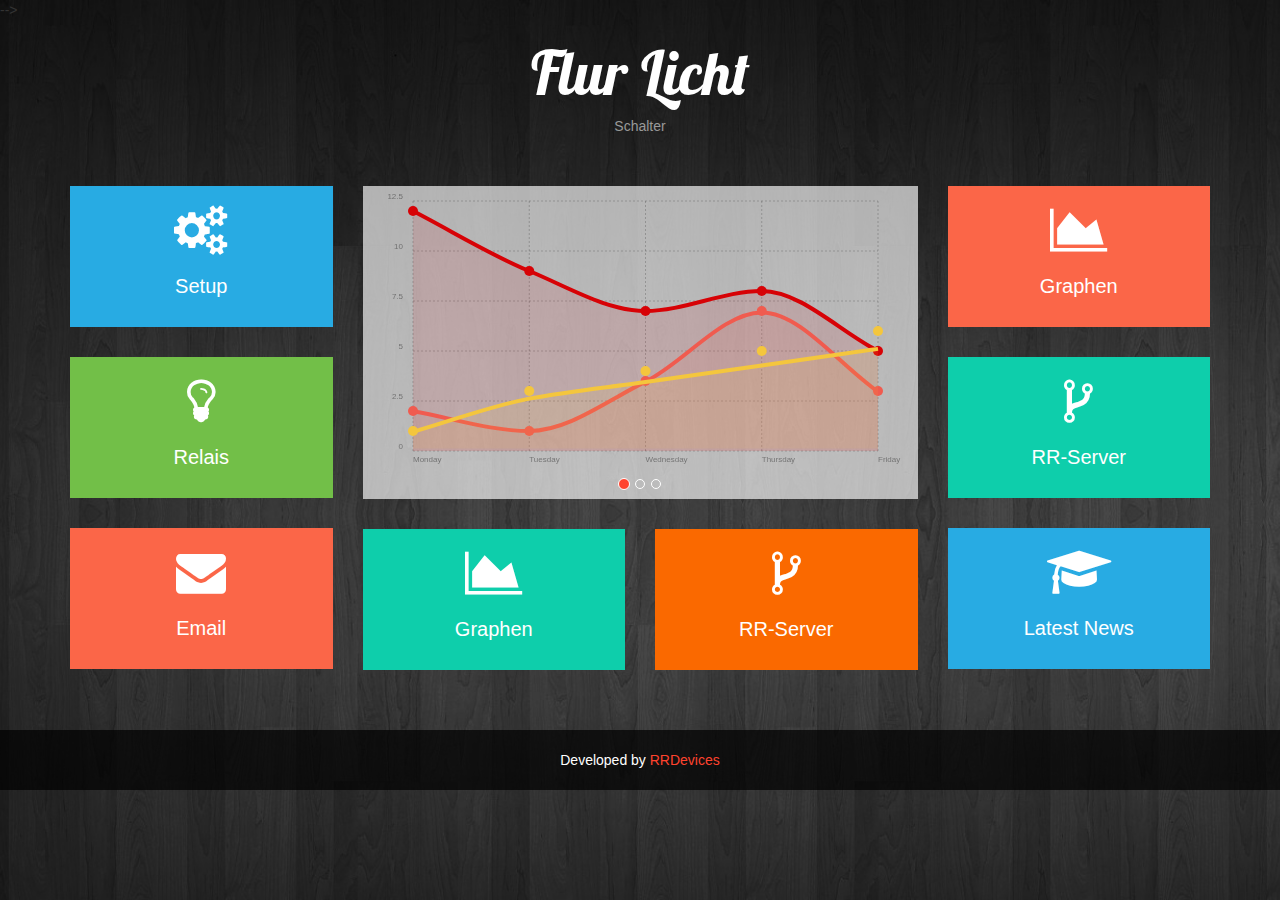
==== tempaltes/page/index.html @ 3853c49a "Added the single html-page tool and worked on config page. !Last commit with EEPROM based config-cla" ====
<!DOCTYPE html>
<html lang="en">

    <head>

        <meta charset="utf-8">
        <meta http-equiv="X-UA-Compatible" content="IE=edge">
        <meta name="viewport" content="width=device-width, initial-scale=1">
        <meta name="description" content="">
        <meta name="author" content="">
        <title>RRDev</title>

         
        <link href="bootstrap/css/bootstrap.min.css" rel="stylesheet">

     
        <link href="css/font-awesome.min.css" rel="stylesheet">
		
		
        <link href="css/animate.css" rel="stylesheet">

       
        <link href="css/style.css" rel="stylesheet">

       
        <link href='http://fonts.googleapis.com/css?family=Lobster' rel='stylesheet' type='text/css'>


		
        <link href="css/chartist.css" rel="stylesheet"> -->
        
        <script>
			/*
		function loadCSSSync (src) {
			var s = document.createElement('link');
			s.href = src;
			s.rel = "stylesheet";
			s.async = false;                                 // <-- this is important
			document.getElementsByTagName('head')[0].appendChild(s);
		}
        function loadScriptSync (src) {
			var s = document.createElement('script');
			s.src = src;
			s.type = "text/javascript";
			s.async = false;                                 // <-- this is important
			document.getElementsByTagName('head')[0].appendChild(s);
		}
		
		loadCSSSync("bootstrap/css/bootstrap.min.css");
		loadCSSSync("css/font-awesome.min.css");
		loadCSSSync("css/style.css");
		loadCSSSync("css/animate.css");
		loadCSSSync("css/chartist.css");
		
		
		loadScriptSync("js/chartist.min.js");
		loadScriptSync("js/jquery-2.1.1.min.js");
		loadScriptSync("bootstrap/js/bootstrap.min.js");
		loadScriptSync("js/jqBootstrapValidation.js");
		loadScriptSync("js/modernizr.custom.js");
		loadScriptSync("js/script.js");*/
		</script>
		
		
		<script src="js/chartist.min.js"></script>
        <script src="js/jquery-2.1.1.min.js"></script>
        <script src="bootstrap/js/bootstrap.min.js"></script>
        <script src="js/jquery.appear.js"></script>
        <script src="js/contact_me.js"></script>
        <script src="js/jqBootstrapValidation.js"></script>
        <script src="js/modernizr.custom.js"></script>
        <script src="js/script.js"></script> 
        
 

        <!--[if lt IE 9]>
            <script src="https://oss.maxcdn.com/libs/html5shiv/3.7.0/html5shiv.js"></script>
            <script src="https://oss.maxcdn.com/libs/respond.js/1.4.2/respond.min.js"></script>
        <![endif]-->

    </head>
    
    <body>
        
        <!-- Start Logo Section -->
        <section id="logo-section" class="text-center">
            <div class="container">
                <div class="row">
                    <div class="col-md-12">
                        <div class="logo text-center">
                            <h1>Flur Licht</h1>
                            <span>Schalter</span>
                        </div>
                    </div>
                </div>
            </div>
        </section>
        <!-- End Logo Section -->
        
        
        <!-- Start Main Body Section -->
        <div class="mainbody-section text-center">
            <div class="container">
                <div class="row">
                    
                    <div class="col-md-3">
                        
                        <div class="menu-item blue">
                            <a href="#settings-modal" data-toggle="modal">
                                <i class="fa fa-cogs"></i>
                                <p>Setup</p>
                            </a>
                        </div>
                        
                        <div class="menu-item green">
                            <a href="#portfolio-modal" data-toggle="modal">
                                <i class="fa fa-lightbulb-o"></i>
                                <p>Relais</p>
                            </a>
                        </div>
                        
                        <div class="menu-item light-red">
                            <a href="#about-modal" data-toggle="modal">
                                <i class="fa fa-envelope"></i>
                                <p>Email</p>
                            </a>
                        </div> 
                        
                    </div>
                    
                    <div class="col-md-6">
                        
                        <!-- Start Carousel Section -->
                        <div class="home-slider">
                            <div id="carousel-example-generic" class="carousel slide" data-ride="carousel" style="padding-bottom: 30px;">
                                <!-- Indicators -->
                                <ol class="carousel-indicators">
                                    <li data-target="#carousel-example-generic" data-slide-to="0" class="active"></li>
                                    <li data-target="#carousel-example-generic" data-slide-to="1"></li>
                                    <li data-target="#carousel-example-generic" data-slide-to="2"></li>
                                </ol>

                                <!-- Wrapper for slides -->
                                <div class="carousel-inner" style="background-color:rgba(255,255,255,0.66)">
                                    <div class="item active">
                                      <div class="ct-chart responsive"></div>
                                    </div>
                                    <div class="item">
                                       <textarea readonly class="" style="min-width: 100%; height:290px; font-family:monospace"></textarea>
                                    </div>
                                    <div class="item">
                                        <table class="table">
										<thead>
										  <tr>
											<th>Firstname</th>
											<th>Lastname</th>
											<th>Email</th>
										  </tr>
										</thead>
										<tbody>streamFile
										  <tr>
											<td>John</td>
											<td>Doe</td>
											<td>john@example.com</td>
										  </tr>
										  <tr>
											<td>Mary</td>
											<td>Moe</td>
											<td>mary@example.com</td>
										  </tr>
										  <tr>
											<td>July</td>
											<td>Dooley</td>
											<td>july@example.com</td>
										  </tr>
										</tbody>
									  </table>
                                    </div>

                                </div>

                            </div>
                        </div>
                        <!-- End Carousel Section -->
                        
                      <div class="row">
                            <div class="col-md-6">
                                <div class="menu-item color responsive">
                                    <a href="#service-modal" data-toggle="modal">
                                        <i class="fa fa-area-chart"></i>
                                        <p>Graphen</p>
                                    </a>
                                </div>
                            </div>
                            
                            <div class="col-md-6">
                                <div class="menu-item light-orange responsive-2">
                                    <a href="#team-modal" data-toggle="modal">
                                        <i class="fa fa-code-fork"></i>
                                        <p>RR-Server</p>
                                    </a>
                                </div>
                            </div>
                            
                        </div>
					
                        
                    </div>
                    
                    <div class="col-md-3">
                        
                        <div class="menu-item light-red">
                            <a href="#contact-modal" data-toggle="modal">
                                 <i class="fa fa-area-chart"></i>
                                  <p>Graphen</p>
                             </a>
                        </div>
						
                        
                        <div class="menu-item color">
                             <a href="#testimonial-modal" data-toggle="modal">
                                        <i class="fa fa-code-fork"></i>
                                        <p>RR-Server</p>
                                    </a>
                        </div>
                        
                         <div class="menu-item blue">
                            <a href="#news-modal" data-toggle="modal">
                                <i class="fa fa-mortar-board"></i>
                                <p>Latest News</p>
                            </a>
                        </div>                         
                    </div>
                </div>
            </div>
        </div>
        <!-- End Main Body Section -->
        
        <!-- Start Copyright Section -->
		<footer class="navbar-bottom">
        <div class="copyright text-center">
            <div class="container">
                <div class="row">
                    <div class="col-md-12">
                        <div>Developed by <a href="https://google.com" target="_blank">RRDevices</a></div>
                    </div>
                </div>
            </div>
        </div>
		</footer>
        <!-- End Copyright Section -->
        
        
        <!-- Start Feature Section -->
        <div class="section-modal modal fade" id="settings-modal" tabindex="-1" role="dialog" aria-hidden="true">
            <div class="modal-content">
                <div class="close-modal" data-dismiss="modal">
                    <div class="lr">
                        <div class="rl">
                        </div>
                    </div>
                </div>
                <div class="container">
                    <div class="row">
                        <div class="section-title text-center">
                            <h3>  <i class="fa fa-cogs"></i> Setup</h3>
                            <p>Set up your Device</p>
                        </div>
                    </div>
					
                    <div class="row">
					<form class="">
                        <div class="col-md-4 col-sm-6 col-xs-12">
                            <div class="feature">
                                <i class="fa fa-wifi"></i>
                                <div class="feature-content">
                                    <h4>Wifi-Setup</h4>
                                    <p>Setup the connection to your router</p>
									<div class="form-group ">
									<label>SSID / Name</label>
                                            <select class="form-control" required data-validation-required-message="Please choose a Wifi.">
											<option >Please select...</option>
											<option>one</option>
											<option>two</option>
											<option>three</option>
											</select>
                                            <p class="help-block text-danger"></p>
                                     </div>
									 <div class="form-group">
									    <label>Password</label>
                                        <input   class="form-control" type="password" placeholder="password" />
                                        <p class="help-block text-danger"></p>
										
                                     </div>
                                </div>
                            </div>
                        </div><!-- /.col-md-4 -->
                        <div class="col-md-4 col-sm-6 col-xs-12">
                            <div class="feature">
                                <i class="fa fa-home"></i>
                                <div class="feature-content">
                                    <h4>Location</h4>
                                    <p>Define device location</p>
									  <div class="form-group ">
									  <label>Id</label>
									  <input type="text" type="text" data-validation="number" class="form-control" placeholder="e.g. 123" />
									   <p class="help-block text-danger"></p>
									  </div>
									  <div class="form-group ">
									  <label>Floor</label>
									  <input type="text" type="text" data-validation="number"  class="form-control" placeholder="e.g. 1" />
									  </div>
									  <div class="form-group ">
									  <label>Name</label>
									  <input type="text" type="text" required class="form-control" placeholder="Table-Lamp">
									   <p class="help-block text-warning"></p>
									   </div>
                                </div>
                            </div>
                        </div><!-- /.col-md-4 -->
                        <div class="col-md-4 col-sm-6 col-xs-12">
                            <div class="feature">
                                <i class="fa fa-paper-plane"></i>
                                <div class="feature-content">
                                    <h4>HTTP send</h4>
                                    <p>Set a URL that is called on state-changes</p>
									 <div class="form-group ">
									 <label class="checkbox-inline"><input type="checkbox" value="">Enable HTTP-Send</label>
									 </div>
									 <div class="form-group ">
									  <label>URL</label>
									  <div class="input-group">
									  <span class="input-group-addon">http://</span>
									  <input type="text" type="text" data-validation="number" class="form-control"placeholder="192.168.0.128/log.php?cnt={cnt}&id={id}" />
									   <p class="help-block text-danger"></p>
									   </div>
									  </div>
                                </div>
                            </div>
                        </div><!-- /.col-md-4 -->
						 </div><!-- /.row -->
						<div class="row">
						 <div class="col-md-4 col-sm-6 col-xs-12">
                            <div class="feature">
                                <i class="fa fa-paper-plane"></i>
                                <div class="feature-content">
                                    <h4>HTTP 23423423</h4>
                                    <p>Set a URL that is called on state-changes</p>
									 <div class="form-group ">
									  <label>URL</label>
									  <div class="input-group">
									  <span class="input-group-addon">http://</span>
									  <input type="text" type="text" data-validation="number" class="form-control" placeholder="192.168.0.128/log.php?cnt={cnt}&id={id}" />
									   <p class="help-block text-danger"></p>
									   </div>
									  </div>
                                </div>
                            </div>
                        </div><!-- /.col-md-4 -->
					</form>
                    </div><!-- /.row -->
					  <div class="clearfix"></div>
						<div class="col-lg-offset-1 col-lg-10 " style="z-index:10001; position:fixed; bottom: 10px;left:0px;">
							<div id="success"></div>
							<button type="submit" class="btn-block btn btn-lg btn-primary">Save Settings</button>
						</div>

                </div>
                
            </div>
        </div>
        <!-- End Feature Section -->
        
        
        
        <!-- Start Portfolio Section -->
        <div class="section-modal modal fade" id="portfolio-modal" tabindex="-1" role="dialog" aria-hidden="true">
            <div class="modal-content">
                <div class="close-modal" data-dismiss="modal">
                    <div class="lr">
                        <div class="rl">
                        </div>
                    </div>
                </div>
                
                <div class="container">
                    <div class="row">
                        <div class="section-title text-center">
                            <h3>Our Portfolio</h3>
                            <p>Duis aute irure dolor in reprehenderit in voluptate</p>
                        </div>
                    </div>
                    <div class="row">
                        
                     
                        
                    </div><!-- /.row -->
                </div>
                
            </div>
        </div>
        <!-- End Portfolio Section -->
        
        
        <!-- Start About Us Section -->
        <div class="section-modal modal fade" id="about-modal" tabindex="-1" role="dialog" aria-hidden="true">
            <div class="modal-content">
                <div class="close-modal" data-dismiss="modal">
                    <div class="lr">
                        <div class="rl">
                        </div>
                    </div>
                </div>
                
                <div class="container">
                    <div class="row">
                        <div class="section-title text-center">
                            <h3>About Us</h3>
                            <p>Duis aute irure dolor in reprehenderit in voluptate</p>
                        </div>
                    </div>
                    <div class="row">
                        <div class="col-md-12">
                            <div class="about-text">
                                <p>Contrary to popular belief, Lorem Ipsum is not simply random text. It has roots in a piece of classical Latin literature from 45 BC, making it over 2000 years old. Richard McClintock, a Latin professor at Hampden-Sydney College in Virginia, looked up one of the more obscure Latin words, consectetur, from a Lorem Ipsum passage, and going through the cites of the word in classical literature, discovered the undoubtable source. At vero eos et accusamus et iusto odio dignissimos ducimus qui blanditiis praesentium voluptatum deleniti atque corrupti quos dolores et quas molestias excepturi sint occaecati cupiditate non provident. It has roots in a piece of classical Latin literature from 45 BC</p>
                                <div class="row">
                                    <div class="col-md-4 col-sm-6">
                                        <ul>
                                            <li><i class="fa fa-check-square"></i>Sed ut perspiciatis unde omnis iste natus</li>
                                            <li><i class="fa fa-check-square"></i>Nor again is there anyone who loves</li>
                                            <li><i class="fa fa-check-square-o"></i>At vero eos et accusamus et iusto odio</li>
                                            <li><i class="fa fa-check-square-o"></i>Et harum quidem rerum facilis</li>
                                        </ul>
                                    </div>
                                    <div class="col-md-4 col-sm-6">
                                        <ul>
                                            <li><i class="fa fa-check-square"></i>Nor again is there anyone who loves</li>
                                            <li><i class="fa fa-check-square"></i>Nor again is there anyone who loves</li>
                                            <li><i class="fa fa-check-square-o"></i>Et harum quidem rerum facilis</li>
                                            <li><i class="fa fa-check-square-o"></i>At vero eos et accusamus et iusto odio</li>
                                        </ul>
                                    </div>
                                    <div class="col-md-4 col-sm-6">
                                        <ul>
                                            <li><i class="fa fa-check-square"></i>Nor again is there anyone who loves</li>
                                            <li><i class="fa fa-check-square"></i>Nor again is there anyone who loves</li>
                                            <li><i class="fa fa-check-square-o"></i>Et harum quidem rerum facilis</li>
                                            <li><i class="fa fa-check-square-o"></i>At vero eos et accusamus et iusto odio</li>
                                        </ul>
                                    </div>
                                </div><!-- /.row -->
                            </div>
                        </div>
                    </div><!-- /.row -->
                    <div class="row">
                        <div class="col-md-6 col-sm-6">
                            <div class="skill-shortcode">
                        
                                <!-- Progress Bar -->
                                <div class="skill">
                                    <p>Web Design</p>          
                                    <div class="progress">         
                                        <div class="progress-bar" role="progressbar"  data-percentage="60">
                                            <span class="progress-bar-span" >60%</span>
                                            <span class="sr-only">60% Complete</span>
                                        </div>
                                    </div>  
                                </div>

                                <!-- Progress Bar -->
                                <div class="skill">
                                    <p>HTML & CSS</p>          
                                    <div class="progress">         
                                        <div class="progress-bar" role="progressbar"  data-percentage="95">
                                            <span class="progress-bar-span" >95%</span>
                                            <span class="sr-only">95% Complete</span>
                                        </div>
                                    </div>  
                                </div>

                                <!-- Progress Bar -->
                                <div class="skill">
                                    <p>Wordpress</p>          
                                    <div class="progress">         
                                        <div class="progress-bar" role="progressbar"  data-percentage="80">
                                            <span class="progress-bar-span" >80%</span>
                                            <span class="sr-only">80% Complete</span>
                                        </div>
                                    </div>  
                                </div>

                                <!-- Progress Bar -->
                                <div class="skill">
                                    <p>Joomla</p>          
                                    <div class="progress">         
                                        <div class="progress-bar" role="progressbar"  data-percentage="100">
                                            <span class="progress-bar-span" >100%</span>
                                            <span class="sr-only">100% Complete</span>
                                        </div>
                                    </div>  
                                </div>

                                <!-- Progress Bar -->
                                <div class="skill">
                                    <p>Extension</p>          
                                    <div class="progress">         
                                        <div class="progress-bar" role="progressbar"  data-percentage="70">
                                            <span class="progress-bar-span" >70%</span>
                                            <span class="sr-only">70% Complete</span>
                                        </div>
                                    </div>  
                                </div>

                            </div>
                        </div>
                        <div class="col-md-6">
                            <div class="custom-tab">
                        
                                <ul class="nav nav-tabs nav-justified" role="tablist">
                                    <li class="active"><a href="#tab-1" role="tab" data-toggle="tab">Our Mission</a></li>
                                    <li><a href="#tab-2" role="tab" data-toggle="tab">Our Vission</a></li>
                                    <li><a href="#tab-3" role="tab" data-toggle="tab">Company History</a></li>
                                </ul>

                                <div class="tab-content">

                                    <div class="tab-pane active" id="tab-1">
                                        <p>At vero eos et accusamus et iusto odio dignissimos ducimus qui blanditiis praesentium voluptatum deleniti atque corrupti quos dolores et quas molestias excepturi sint occaecati cupiditate non provident, similique sunt in culpa qui officia deserunt mollitia animi, id est laborum et dolorum fuga. Et harum quidem rerum facilis est et expedita distinctio.</p>
                                        <p>At vero eos et accusamus et iusto odio dignissimos ducimus qui blanditiis praesentium voluptatum deleniti atque corrupti quos dolores et quas molestias excepturi sint occaecati cupiditate non provident, similique sunt in culpa qui officia deserunt mollitia animi, id est laborum et dolorum fuga. Et harum quidem rerum facilis est et expedita distinctio. At vero eos et accusamus et iusto odio dignissimos ducimus qui blanditiis praesentium voluptatum deleniti atque corrupti quos dolores et quas molestias excepturi sint occaecati cupiditate non provident.</p>
                                     </div>


                                    <div class="tab-pane" id="tab-2">
                                        <p>Nam libero tempore, cum soluta nobis est eligendi optio cumque nihil impedit quo minus id quod maxime placeat facere possimus, omnis voluptas assumenda est, omnis dolor repellendus.</p>
                                        <p>At vero eos et accusamus et iusto odio dignissimos ducimus qui blanditiis praesentium voluptatum deleniti atque corrupti quos dolores et quas molestias excepturi sint occaecati cupiditate non provident, similique sunt in culpa qui officia deserunt mollitia animi, id est laborum et dolorum fuga. Et harum quidem rerum facilis est et expedita distinctio. At vero eos et accusamus et iusto odio dignissimos ducimus qui blanditiis praesentium voluptatum deleniti atque corrupti quos dolores et quas molestias excepturi sint occaecati cupiditate non provident.</p>
                                    </div>


                                    <div class="tab-pane" id="tab-3">
                                        <p>Sed ut perspiciatis unde omnis iste natus error sit voluptatem accusantium doloremque laudantium, totam rem aperiam, eaque ipsa quae ab illo inventore veritatis et quasi architecto beatae vitae dicta sunt explicabo. Nemo enim ipsam voluptatem quia voluptas sit aspernatur aut odit aut fugit, sed quia consequuntur magni dolores eos qui ratione voluptatem sequi nesciunt.</p>
                                        <p>At vero eos et accusamus et iusto odio dignissimos ducimus qui blanditiis praesentium voluptatum deleniti atque corrupti quos dolores et quas molestias excepturi sint occaecati cupiditate non provident, similique sunt in culpa qui officia deserunt mollitia animi, id est laborum et dolorum fuga. Et harum quidem rerum facilis est et expedita distinctio. At vero eos et accusamus et iusto odio dignissimos ducimus qui blanditiis praesentium voluptatum deleniti atque corrupti quos dolores et quas molestias excepturi sint occaecati cupiditate non provident.</p>
                                    </div>

                                </div><!-- /.tab-content -->

                            </div>
                        </div>
                    </div>
                </div>
                
            </div>
        </div>
        <!-- End About Us Section -->
        
        
        <!-- Start Service Section -->
        <div class="section-modal modal fade" id="service-modal" tabindex="-1" role="dialog" aria-hidden="true">
            <div class="modal-content">
                <div class="close-modal" data-dismiss="modal">
                    <div class="lr">
                        <div class="rl">
                        </div>
                    </div>
                </div>
                
                <div class="container">
                    <div class="row">
                        <div class="section-title text-center">
                            <h3>Our Services</h3>
                            <p>Duis aute irure dolor in reprehenderit in voluptate</p>
                        </div>
                    </div>
                    <div class="row">
                        
                        <div class="col-md-4 col-sm-6 col-xs-12">
                            <div class="feature-2">
                                <div class="media">
                                    <i class="fa fa-magic pull-left"></i>
                                    <div class="media-body">
                                        <h4 class="media-heading">Web Design</h4>
                                        <p>Duis aute irure dolor in reprehenderit in voluptate velit esse cillum dolore eu fugiat nulla pariatur. Lorem ipsum dolor. reprehenderit</p>
                                    </div>
                                </div>
                            </div>
                        </div><!-- /.col-md-4 -->
                        <div class="col-md-4 col-sm-6 col-xs-12">
                            <div class="feature-2">
                                <div class="media">
                                    <i class="fa fa-css3 pull-left"></i>
                                    <div class="media-body">
                                        <h4 class="media-heading">HTML5 & CSS3</h4>
                                        <p>Duis aute irure dolor in reprehenderit in voluptate velit esse cillum dolore eu fugiat nulla pariatur. Lorem ipsum dolor. reprehenderit</p>
                                    </div>
                                </div>
                            </div>
                        </div><!-- /.col-md-4 -->
                        <div class="col-md-4 col-sm-6 col-xs-12">
                            <div class="feature-2">
                                <div class="media">
                                    <i class="fa fa-wordpress pull-left"></i>
                                    <div class="media-body">
                                        <h4 class="media-heading">Wordpress Theme</h4>
                                        <p>Duis aute irure dolor in reprehenderit in voluptate velit esse cillum dolore eu fugiat nulla pariatur. Lorem ipsum dolor. reprehenderit</p>
                                    </div>
                                </div>
                            </div>
                        </div><!-- /.col-md-4 -->
                        <div class="col-md-4 col-sm-6 col-xs-12">
                            <div class="feature-2">
                                <div class="media">
                                    <i class="fa fa-plug pull-left"></i>
                                    <div class="media-body">
                                        <h4 class="media-heading">Wordpress Plugin</h4>
                                        <p>Duis aute irure dolor in reprehenderit in voluptate velit esse cillum dolore eu fugiat nulla pariatur. Lorem ipsum dolor. reprehenderit</p>
                                    </div>
                                </div>
                            </div>
                        </div><!-- /.col-md-4 -->
                        <div class="col-md-4 col-sm-6 col-xs-12">
                            <div class="feature-2">
                                <div class="media">
                                    <i class="fa fa-joomla pull-left"></i>
                                    <div class="media-body">
                                        <h4 class="media-heading">Joomla Template</h4>
                                        <p>Duis aute irure dolor in reprehenderit in voluptate velit esse cillum dolore eu fugiat nulla pariatur. Lorem ipsum dolor. reprehenderit</p>
                                    </div>
                                </div>
                            </div>
                        </div><!-- /.col-md-4 -->
                        <div class="col-md-4 col-sm-6 col-xs-12">
                            <div class="feature-2">
                                <div class="media">
                                    <i class="fa fa-cube pull-left"></i>
                                    <div class="media-body">
                                        <h4 class="media-heading">Joomla Extension</h4>
                                        <p>Duis aute irure dolor in reprehenderit in voluptate velit esse cillum dolore eu fugiat nulla pariatur. Lorem ipsum dolor. reprehenderit</p>
                                    </div>
                                </div>
                            </div>
                        </div><!-- /.col-md-4 -->
                        
                    </div><!-- /.row -->
                </div>
                
                <div class="pricing-section">
                    <div class="container">
                        <div class="row">
                            <div class="col-md-3 col-sm-6">
                                <div class="pricing-table">
                                    <div class="plan-name">
                                        <h3>Free</h3>
                                    </div>
                                    <div class="plan-price">
                                        <div class="price-value">$49<span>.00</span></div>
                                        <div class="interval">per month</div>
                                    </div>
                                    <div class="plan-list">
                                        <ul>
                                            <li>40 GB Storage</li>
                                            <li>40GB Transfer</li>
                                            <li>10 Domains</li>
                                            <li>20 Projects</li>
                                            <li>Free installation</li>
                                        </ul>
                                    </div>
                                    <div class="plan-signup">
                                        <a href="#" class="btn-system btn-small">Sign Up Now</a>
                                    </div>
                                </div>
                            </div>

                            <div class="col-md-3 col-sm-6">
                                <div class="pricing-table">
                                    <div class="plan-name">
                                        <h3>Standard</h3>
                                    </div>
                                    <div class="plan-price">
                                        <div class="price-value">$49<span>.00</span></div>
                                        <div class="interval">per month</div>
                                    </div>
                                    <div class="plan-list">
                                        <ul>
                                            <li>40 GB Storage</li>
                                            <li>40GB Transfer</li>
                                            <li>10 Domains</li>
                                            <li>20 Projects</li>
                                            <li>Free installation</li>
                                        </ul>
                                    </div>
                                    <div class="plan-signup">
                                        <a href="#" class="btn-system btn-small">Sign Up Now</a>
                                    </div>
                                </div>
                            </div>
                            <div class="col-md-3 col-sm-6">
                                <div class="pricing-table">
                                    <div class="plan-name">
                                        <h3>Premium</h3>
                                    </div>
                                    <div class="plan-price">
                                        <div class="price-value">$49<span>.00</span></div>
                                        <div class="interval">per month</div>
                                    </div>
                                    <div class="plan-list">
                                        <ul>
                                            <li>40 GB Storage</li>
                                            <li>40GB Transfer</li>
                                            <li>10 Domains</li>
                                            <li>20 Projects</li>
                                            <li>Free installation</li>
                                        </ul>
                                    </div>
                                    <div class="plan-signup">
                                        <a href="#" class="btn-system btn-small">Sign Up Now</a>
                                    </div>
                                </div>
                            </div>

                            <div class="col-md-3 col-sm-6">
                                <div class="pricing-table">
                                    <div class="plan-name">
                                        <h3>Professional</h3>
                                    </div>
                                    <div class="plan-price">
                                        <div class="price-value">$49<span>.00</span></div>
                                        <div class="interval">per month</div>
                                    </div>
                                    <div class="plan-list">
                                        <ul>
                                            <li>40 GB Storage</li>
                                            <li>40GB Transfer</li>
                                            <li>10 Domains</li>
                                            <li>20 Projects</li>
                                            <li>Free installation</li>
                                        </ul>
                                    </div>
                                    <div class="plan-signup">
                                        <a href="#" class="btn-system btn-small">Sign Up Now</a>
                                    </div>
                                </div>
                            </div>
                        </div>
                    </div>
                </div>
                
            </div>
        </div>
        <!-- End Service Section -->
        
        
        <!-- Start Team Member Section -->
        <div class="section-modal modal fade" id="team-modal" tabindex="-1" role="dialog" aria-hidden="true">
            <div class="modal-content">
                <div class="close-modal" data-dismiss="modal">
                    <div class="lr">
                        <div class="rl">
                        </div>
                    </div>
                </div>
                
                <div class="container">
                    <div class="row">
                        <div class="section-title text-center">
                            <h3>Our Expert Team</h3>
                            <p>Duis aute irure dolor in reprehenderit in voluptate</p>
                        </div>
                    </div>
                    <div class="row">
                        
                        <div class="col-md-3 col-sm-6">
                            <div class="team-member">
                                
                                <div class="team-details">
                                    <h4>John Doe</h4>
                                    <div class="designation">Senior Web Developer</div>
                                    <ul style="text-align: center;">
                                        <li><a href="#"><i class="fa fa-facebook"></i></a></li>
                                        <li><a href="#"><i class="fa fa-twitter"></i></a></li>
                                        <li><a href="#"><i class="fa fa-linkedin"></i></a></li>
                                        <li><a href="#"><i class="fa fa-dribbble"></i></a></li>
                                        <li><a href="#"><i class="fa fa-google-plus"></i></a></li>
                                    </ul>
                                </div>
                            </div>
                        </div>

                        <div class="col-md-3 col-sm-6">
                            <div class="team-member">
                               
                                <div class="team-details">
                                    <h4>John Doe</h4>
                                    <div class="designation">Senior Web Developer</div>
                                    <ul style="text-align: center;">
                                        <li><a href="#"><i class="fa fa-facebook"></i></a></li>
                                        <li><a href="#"><i class="fa fa-twitter"></i></a></li>
                                        <li><a href="#"><i class="fa fa-linkedin"></i></a></li>
                                        <li><a href="#"><i class="fa fa-dribbble"></i></a></li>
                                        <li><a href="#"><i class="fa fa-google-plus"></i></a></li>
                                    </ul>
                                </div>
                            </div>
                        </div>

                        <div class="col-md-3 col-sm-6">
                            <div class="team-member">
                               
                                <div class="team-details">
                                    <h4>John Doe</h4>
                                    <div class="designation">Senior Web Developer</div>
                                    <ul style="text-align: center;">
                                        <li><a href="#"><i class="fa fa-facebook"></i></a></li>
                                        <li><a href="#"><i class="fa fa-twitter"></i></a></li>
                                        <li><a href="#"><i class="fa fa-linkedin"></i></a></li>
                                        <li><a href="#"><i class="fa fa-dribbble"></i></a></li>
                                        <li><a href="#"><i class="fa fa-google-plus"></i></a></li>
                                    </ul>
                                </div>
                            </div>
                        </div>

                        <div class="col-md-3 col-sm-6">
                            <div class="team-member">
                              
                                <div class="team-details">
                                    <h4>John Doe</h4>
                                    <div class="designation">Senior Web Developer</div>
                                    <ul style="text-align: center;">
                                        <li><a href="#"><i class="fa fa-facebook"></i></a></li>
                                        <li><a href="#"><i class="fa fa-twitter"></i></a></li>
                                        <li><a href="#"><i class="fa fa-linkedin"></i></a></li>
                                        <li><a href="#"><i class="fa fa-dribbble"></i></a></li>
                                        <li><a href="#"><i class="fa fa-google-plus"></i></a></li>
                                    </ul>
                                </div>
                            </div>
                        </div>

                        <div class="col-md-3 col-sm-6">
                            <div class="team-member">
                               
                                <div class="team-details">
                                    <h4>John Doe</h4>
                                    <div class="designation">Senior Web Developer</div>
                                    <ul style="text-align: center;">
                                        <li><a href="#"><i class="fa fa-facebook"></i></a></li>
                                        <li><a href="#"><i class="fa fa-twitter"></i></a></li>
                                        <li><a href="#"><i class="fa fa-linkedin"></i></a></li>
                                        <li><a href="#"><i class="fa fa-dribbble"></i></a></li>
                                        <li><a href="#"><i class="fa fa-google-plus"></i></a></li>
                                    </ul>
                                </div>
                            </div>
                        </div>

                        <div class="col-md-3 col-sm-6">
                            <div class="team-member">
                               
                                <div class="team-details">
                                    <h4>John Doe</h4>
                                    <div class="designation">Senior Web Developer</div>
                                    <ul style="text-align: center;">
                                        <li><a href="#"><i class="fa fa-facebook"></i></a></li>
                                        <li><a href="#"><i class="fa fa-twitter"></i></a></li>
                                        <li><a href="#"><i class="fa fa-linkedin"></i></a></li>
                                        <li><a href="#"><i class="fa fa-dribbble"></i></a></li>
                                        <li><a href="#"><i class="fa fa-google-plus"></i></a></li>
                                    </ul>
                                </div>
                            </div>
                        </div>
                        
                        <div class="col-md-3 col-sm-6">
                            <div class="team-member">
                               
                                <div class="team-details">
                                    <h4>John Doe</h4>
                                    <div class="designation">Senior Web Developer</div>
                                    <ul style="text-align: center;">
                                        <li><a href="#"><i class="fa fa-facebook"></i></a></li>
                                        <li><a href="#"><i class="fa fa-twitter"></i></a></li>
                                        <li><a href="#"><i class="fa fa-linkedin"></i></a></li>
                                        <li><a href="#"><i class="fa fa-dribbble"></i></a></li>
                                        <li><a href="#"><i class="fa fa-google-plus"></i></a></li>
                                    </ul>
                                </div>
                            </div>
                        </div>
                        
                        <div class="col-md-3 col-sm-6">
                            <div class="team-member">
                              
                                <div class="team-details">
                                    <h4>John Doe</h4>
                                    <div class="designation">Senior Web Developer</div>
                                    <ul style="text-align: center;">
                                        <li><a href="#"><i class="fa fa-facebook"></i></a></li>
                                        <li><a href="#"><i class="fa fa-twitter"></i></a></li>
                                        <li><a href="#"><i class="fa fa-linkedin"></i></a></li>
                                        <li><a href="#"><i class="fa fa-dribbble"></i></a></li>
                                        <li><a href="#"><i class="fa fa-google-plus"></i></a></li>
                                    </ul>
                                </div>
                            </div>
                        </div>
                        
                    </div><!-- /.row -->
                </div>
                
            </div>
        </div>
        <!-- End Team Member Section -->
        
        
        <!-- Start Latest News Section -->
        <div class="section-modal modal fade" id="news-modal" tabindex="-1" role="dialog" aria-hidden="true">
            <div class="modal-content">
                <div class="close-modal" data-dismiss="modal">
                    <div class="lr">
                        <div class="rl">
                        </div>
                    </div>
                </div>
                
                <div class="container">
                    <div class="row">
                        <div class="section-title text-center">
                            <h3>Exclusive News</h3>
                            <p>Duis aute irure dolor in reprehenderit in voluptate</p>
                        </div>
                    </div>
                    <div class="row">
                        <div class="col-md-6">
                            <div class="latest-post">
                             
                                <h4><a href="#">Standard Post with Image</a></h4>
                                <div class="post-details">
                                    <ul>
                                        <li><i class="fa fa-user"></i> Auther : iThemesLab</li>
                                        <li><i class="fa fa-calendar"></i> 07 Aug, 2014</li>
                                        <li><i class="fa fa-tag"></i> Music</li>
                                    </ul>
                                </div>
                                <p>Sed ut perspiciatis unde omnis iste natus error sit voluptatem accusantium doloremque laudantium, totam rem aperiam, eaque ipsa quae ab illo inventore veritatis et quasi architecto beatae vitae dicta sunt explicabo. Nemo enim ipsam voluptatem quia voluptas sit aspernatur aut odit aut fugit, sed quia consequuntur magni dolores eos qui ratione voluptatem sequi nesciunt. Neque porro quisquam est, qui dolorem ipsum quia dolor sit amet, consectetur, adipisci velit, sed quia non numquam eius modi tempora incidunt ut labore et dolore magnam aliquam quaerat voluptatem. Ut enim ad minima veniam, quis nostrum exercitationem ullam corporis suscipit laboriosam, nisi ut aliquid ex ea commodi consequatur? Quis autem vel eum iure reprehenderit qui in ea voluptate velit esse quam nihil molestiae consequatur, vel illum qui dolorem eum fugiat quo voluptas nulla pariatur. Sed ut perspiciatis unde omnis iste natus error sit voluptatem accusantium doloremque laudantium, totam rem aperiam, eaque ipsa quae ab illo inventore veritatis et quasi architecto beatae vitae dicta sunt explicabo. Nemo enim ipsam voluptatem quia voluptas sit aspernatur aut odit aut fugit, sed quia consequuntur magni dolores eos qui ratione voluptatem sequi nesciunt. Neque porro quisquam est, qui dolorem ipsum quia dolor sit amet, consectetur, adipisci velit, sed quia non numquam eius modi tempora incidunt ut labore et dolore magnam aliquam quaerat voluptatem. Ut enim ad minima veniam, quis nostrum exercitationem ullam corporis suscipit laboriosam, nisi ut aliquid ex ea commodi consequatur? Quis autem vel eum iure reprehenderit qui in ea voluptate velit esse quam nihil molestiae consequatur, vel illum qui dolorem eum fugiat quo voluptas nulla pariatur.</p>
                                
                            </div>
                        </div>
                        
                        <div class="col-md-6">
                            <div class="latest-post">
                               
                                <h4><a href="#">Standard Post with Image</a></h4>
                                <div class="post-details">
                                    <ul>
                                        <li><i class="fa fa-user"></i> Auther : iThemesLab</li>
                                        <li><i class="fa fa-calendar"></i> 07 Aug, 2014</li>
                                        <li><i class="fa fa-tag"></i> Music</li>
                                    </ul>
                                </div>
                                <p>Sed ut perspiciatis unde omnis iste natus error sit voluptatem accusantium doloremque laudantium, totam rem aperiam, eaque ipsa quae ab illo inventore veritatis et quasi architecto beatae vitae dicta sunt explicabo. Nemo enim ipsam voluptatem quia voluptas sit aspernatur aut odit aut fugit, sed quia consequuntur magni dolores eos qui ratione voluptatem sequi nesciunt. Neque porro quisquam est, qui dolorem ipsum quia dolor sit amet, consectetur, adipisci velit, sed quia non numquam eius modi tempora incidunt ut labore et dolore magnam aliquam quaerat voluptatem. Ut enim ad minima veniam, quis nostrum exercitationem ullam corporis suscipit laboriosam, nisi ut aliquid ex ea commodi consequatur? Quis autem vel eum iure reprehenderit qui in ea voluptate velit esse quam nihil molestiae consequatur, vel illum qui dolorem eum fugiat quo voluptas nulla pariatur. Sed ut perspiciatis unde omnis iste natus error sit voluptatem accusantium doloremque laudantium, totam rem aperiam, eaque ipsa quae ab illo inventore veritatis et quasi architecto beatae vitae dicta sunt explicabo. Nemo enim ipsam voluptatem quia voluptas sit aspernatur aut odit aut fugit, sed quia consequuntur magni dolores eos qui ratione voluptatem sequi nesciunt. Neque porro quisquam est, qui dolorem ipsum quia dolor sit amet, consectetur, adipisci velit, sed quia non numquam eius modi tempora incidunt ut labore et dolore magnam aliquam quaerat voluptatem. Ut enim ad minima veniam, quis nostrum exercitationem ullam corporis suscipit laboriosam, nisi ut aliquid ex ea commodi consequatur? Quis autem vel eum iure reprehenderit qui in ea voluptate velit esse quam nihil molestiae consequatur, vel illum qui dolorem eum fugiat quo voluptas nulla pariatur.</p>
                                
                            </div>
                        </div>
                        
                        <div class="col-md-6">
                            <div class="latest-post">
                               
                                <h4><a href="#">Standard Post with Image</a></h4>
                                <div class="post-details">
                                    <ul>
                                        <li><i class="fa fa-user"></i> Auther : iThemesLab</li>
                                        <li><i class="fa fa-calendar"></i> 07 Aug, 2014</li>
                                        <li><i class="fa fa-tag"></i> Music</li>
                                    </ul>
                                </div>
                                <p>Sed ut perspiciatis unde omnis iste natus error sit voluptatem accusantium doloremque laudantium, totam rem aperiam, eaque ipsa quae ab illo inventore veritatis et quasi architecto beatae vitae dicta sunt explicabo. Nemo enim ipsam voluptatem quia voluptas sit aspernatur aut odit aut fugit, sed quia consequuntur magni dolores eos qui ratione voluptatem sequi nesciunt. Neque porro quisquam est, qui dolorem ipsum quia dolor sit amet, consectetur, adipisci velit, sed quia non numquam eius modi tempora incidunt ut labore et dolore magnam aliquam quaerat voluptatem. Ut enim ad minima veniam, quis nostrum exercitationem ullam corporis suscipit laboriosam, nisi ut aliquid ex ea commodi consequatur? Quis autem vel eum iure reprehenderit qui in ea voluptate velit esse quam nihil molestiae consequatur, vel illum qui dolorem eum fugiat quo voluptas nulla pariatur. Sed ut perspiciatis unde omnis iste natus error sit voluptatem accusantium doloremque laudantium, totam rem aperiam, eaque ipsa quae ab illo inventore veritatis et quasi architecto beatae vitae dicta sunt explicabo. Nemo enim ipsam voluptatem quia voluptas sit aspernatur aut odit aut fugit, sed quia consequuntur magni dolores eos qui ratione voluptatem sequi nesciunt. Neque porro quisquam est, qui dolorem ipsum quia dolor sit amet, consectetur, adipisci velit, sed quia non numquam eius modi tempora incidunt ut labore et dolore magnam aliquam quaerat voluptatem. Ut enim ad minima veniam, quis nostrum exercitationem ullam corporis suscipit laboriosam, nisi ut aliquid ex ea commodi consequatur? Quis autem vel eum iure reprehenderit qui in ea voluptate velit esse quam nihil molestiae consequatur, vel illum qui dolorem eum fugiat quo voluptas nulla pariatur.</p>
                                
                            </div>
                        </div>
                        
                        <div class="col-md-6">
                            <div class="latest-post">
                              
                                <h4><a href="#">Standard Post with Image</a></h4>
                                <div class="post-details">
                                    <ul>
                                        <li><i class="fa fa-user"></i> Auther : iThemesLab</li>
                                        <li><i class="fa fa-calendar"></i> 07 Aug, 2014</li>
                                        <li><i class="fa fa-tag"></i> Music</li>
                                    </ul>
                                </div>
                                <p>Sed ut perspiciatis unde omnis iste natus error sit voluptatem accusantium doloremque laudantium, totam rem aperiam, eaque ipsa quae ab illo inventore veritatis et quasi architecto beatae vitae dicta sunt explicabo. Nemo enim ipsam voluptatem quia voluptas sit aspernatur aut odit aut fugit, sed quia consequuntur magni dolores eos qui ratione voluptatem sequi nesciunt. Neque porro quisquam est, qui dolorem ipsum quia dolor sit amet, consectetur, adipisci velit, sed quia non numquam eius modi tempora incidunt ut labore et dolore magnam aliquam quaerat voluptatem. Ut enim ad minima veniam, quis nostrum exercitationem ullam corporis suscipit laboriosam, nisi ut aliquid ex ea commodi consequatur? Quis autem vel eum iure reprehenderit qui in ea voluptate velit esse quam nihil molestiae consequatur, vel illum qui dolorem eum fugiat quo voluptas nulla pariatur. Sed ut perspiciatis unde omnis iste natus error sit voluptatem accusantium doloremque laudantium, totam rem aperiam, eaque ipsa quae ab illo inventore veritatis et quasi architecto beatae vitae dicta sunt explicabo. Nemo enim ipsam voluptatem quia voluptas sit aspernatur aut odit aut fugit, sed quia consequuntur magni dolores eos qui ratione voluptatem sequi nesciunt. Neque porro quisquam est, qui dolorem ipsum quia dolor sit amet, consectetur, adipisci velit, sed quia non numquam eius modi tempora incidunt ut labore et dolore magnam aliquam quaerat voluptatem. Ut enim ad minima veniam, quis nostrum exercitationem ullam corporis suscipit laboriosam, nisi ut aliquid ex ea commodi consequatur? Quis autem vel eum iure reprehenderit qui in ea voluptate velit esse quam nihil molestiae consequatur, vel illum qui dolorem eum fugiat quo voluptas nulla pariatur.</p>
                                
                            </div>
                        </div>
                        
                    </div>
                </div>
                
            </div>
        </div>
        <!-- End Latest News Section -->
        
        
        
        <!-- Start Contact Section -->
        <div class="section-modal modal fade contact" id="contact-modal" tabindex="-1" role="dialog" aria-hidden="true">
            <div class="modal-content">
                <div class="close-modal" data-dismiss="modal">
                    <div class="lr">
                        <div class="rl">
                        </div>
                    </div>
                </div>
                
                <div class="container">
                    <div class="row">
                        <div class="section-title text-center">
                            <h3>Contact With Us</h3>
                            <p>Duis aute irure dolor in reprehenderit in voluptate</p>
                        </div>
                    </div>
                    <div class="row">
                        
                        <div class="col-md-4">
                            <div class="footer-contact-info">
                                <h4>Contact info</h4>
                                <ul>
                                    <li><strong>E-mail :</strong> your-email@mail.com</li>
                                    <li><strong>Phone :</strong> +8801-6778776</li>
                                    <li><strong>Mobile :</strong> +8801-45565378</li>
                                    <li><strong>Web :</strong> yourdomain.com</li>
                                </ul>
                            </div>
                        </div>
                        
                        <div class="col-md-4">
                            <div class="footer-social text-center">
                                <ul>
                                    <li><a href="#"><i class="fa fa-twitter"></i></a></li>
                                    <li><a href="#"><i class="fa fa-facebook"></i></a></li>
                                    <li><a href="#"><i class="fa fa-linkedin"></i></a></li>
                                    <li><a href="#"><i class="fa fa-google-plus"></i></a></li>
                                    <li><a href="#"><i class="fa fa-dribbble"></i></a></li>
                                </ul>
                            </div>
                        </div>
                        
                        <div class="col-md-4">
                            <div class="footer-contact-info">
                                <h4>Working Hours</h4>
                                <ul>
                                    <li><strong>Mon-Wed :</strong> 9 am to 5 pm</li>
                                    <li><strong>Thurs-Fri :</strong> 12 pm to 10 pm</li>
                                    <li><strong>Sat :</strong> 9 am to 3 pm</li>
                                    <li><strong>Sunday :</strong> Closed</li>
                                </ul>
                            </div>
                        </div>
                        
                    </div><!--/.row -->
                    <div class="row" style="padding-top: 80px;">
                        <div class="col-md-12">
                            <form name="sentMessage" id="contactForm" novalidate>
                                <div class="row">
                                    <div class="col-md-6">
                                        <div class="form-group">
                                            <input type="text" class="form-control" placeholder="Your Name *" id="name" required data-validation-required-message="Please enter your name.">
                                            <p class="help-block text-danger"></p>
                                        </div>
                                        <div class="form-group">
                                            <input type="email" class="form-control" placeholder="Your Email *" id="email" required data-validation-required-message="Please enter your email address.">
                                            <p class="help-block text-danger"></p>
                                        </div>
                                        <div class="form-group">
                                            <input type="tel" class="form-control" placeholder="Your Phone *" id="phone" required data-validation-required-message="Please enter your phone number.">
                                            <p class="help-block text-danger"></p>
                                        </div>
                                    </div>
                                    <div class="col-md-6">
                                        <div class="form-group">
                                            <textarea class="form-control" placeholder="Your Message *" id="message" required data-validation-required-message="Please enter a message."></textarea>
                                            <p class="help-block text-danger"></p>
                                        </div>
                                    </div>
									 <div class="col-md-6">
                                        <div class="form-group">
                                            <select class="form-control" placeholder="Your Message *" id="select" required data-validation-required-message="Please choose a Wifi.">
											<option>one</option>
											<option>two</option>
											<option>three</option>
											</select>
                                            <p class="help-block text-danger"></p>
                                        </div>
                                    </div>
									 <div class="col-md-6">
                                        <div class="form-group">
										 <div class="checkbox">
											<label > <input type="checkbox" class="form-control" placeholder="Your Message *" name="check" required data-validation-required-message="Please choose a Wifi." />Check it!</label>
											</div>
                                            <p class="help-block text-danger"></p>
                                        </div>
                                    </div>
									 <div class="col-md-6">
                                        <div class="form-group">
										 <div class="radio">
											<label> <input type="radio" class="form-control" placeholder="Your Message *" name="check2" required data-validation-required-message="Please choose a Wifi." />Radio me!</label>
										</div>
										<div class="radio">
											<label > <input type="radio" class="form-control" placeholder="Your Message *" name="check2" required data-validation-required-message="Please choose a Wifi." />No me!</label>
										 </div>
                                            <p class="help-block text-danger"></p>
                                        </div>
                                    </div>
                                    <div class="clearfix"></div>
                                    <div class="col-lg-12 text-center">
                                        <div id="success"></div>
                                        <button type="submit" class="btn btn-primary">Send Message</button>
                                    </div>
                                </div>
                            </form>
                        </div>
                    </div>
                </div>
                
            </div>
        </div>
        <!-- End Contact Section -->
        
        
         <!-- Start Testimonial Section -->
        <div class="section-modal modal fade contact" id="testimonial-modal" tabindex="-1" role="dialog" aria-hidden="true">
            <div class="modal-content">
                <div class="close-modal" data-dismiss="modal">
                    <div class="lr">
                        <div class="rl">
                        </div>
                    </div>
                </div>
                
                <div class="container">
                    <div class="row">
                        <div class="section-title text-center">
                            <h3>Client's Speech About Us</h3>
                            <p>Duis aute irure dolor in reprehenderit in voluptate</p>
                        </div>
                    </div>
                    <div class="row">
                        
                        <div class="col-md-6">
                            <div class="testimonial">
                            
                                <h4>John Doe</h4>
                                <div class="speech">
                                    <p>Sed ut perspiciatis unde omnis iste natus error sit voluptatem accusantium doloremque laudantium, totam rem aperiam, eaque ipsa quae ab illo inventore veritatis et quasi architecto beatae vitae dicta sunt explicabo. Nemo enim ipsam voluptatem quia voluptas sit aspernatur aut odit aut fugit, sed quia consequuntur magni dolores eos qui ratione voluptatem sequi nesciunt.</p>
                                </div>
                            </div>
                        </div>
                        
                        <div class="col-md-6">
                            <div class="testimonial">
                               
                                <h4>John Doe</h4>
                                <div class="speech">
                                    <p>Sed ut perspiciatis unde omnis iste natus error sit voluptatem accusantium doloremque laudantium, totam rem aperiam, eaque ipsa quae ab illo inventore veritatis et quasi architecto beatae vitae dicta sunt explicabo. Nemo enim ipsam voluptatem quia voluptas sit aspernatur aut odit aut fugit, sed quia consequuntur magni dolores eos qui ratione voluptatem sequi nesciunt.</p>
                                </div>
                            </div>
                        </div>
                        
                        <div class="col-md-6">
                            <div class="testimonial">
                               
                                <h4>John Doe</h4>
                                <div class="speech">
                                    <p>Sed ut perspiciatis unde omnis iste natus error sit voluptatem accusantium doloremque laudantium, totam rem aperiam, eaque ipsa quae ab illo inventore veritatis et quasi architecto beatae vitae dicta sunt explicabo. Nemo enim ipsam voluptatem quia voluptas sit aspernatur aut odit aut fugit, sed quia consequuntur magni dolores eos qui ratione voluptatem sequi nesciunt.</p>
                                </div>
                            </div>
                        </div>
                        
                        <div class="col-md-6">
                            <div class="testimonial">
                                
                                <h4>John Doe</h4>
                                <div class="speech">
                                    <p>Sed ut perspiciatis unde omnis iste natus error sit voluptatem accusantium doloremque laudantium, totam rem aperiam, eaque ipsa quae ab illo inventore veritatis et quasi architecto beatae vitae dicta sunt explicabo. Nemo enim ipsam voluptatem quia voluptas sit aspernatur aut odit aut fugit, sed quia consequuntur magni dolores eos qui ratione voluptatem sequi nesciunt.</p>
                                </div>
                            </div>
                        </div>
                        
                    </div><!--/.row -->
                    
                </div>
                
            </div>
        </div>
        <!-- End Testimonial Section -->
        
    </body>
    <script>

		var chart = new Chartist.Line('.ct-chart', {
		  labels: ['Monday', 'Tuesday', 'Wednesday', 'Thursday', 'Friday'],
		  series: [
			[12, 9, 7, 8, 5],
			[2, 1, 3.5, 7, 3],
			[1, 3, 4, 5, 6]
		  ]
		}, {
		 fullWidth: true,
		 height: '300px',
		 low: 0,
		  showArea: true,
		  chartPadding: {
			right: 40
		  }
		});
		
		chart.on('draw', function(data) {
		  if(data.type === 'line' || data.type === 'area') {
			data.element.animate({
			  d: {
				begin: 250*data.index,
				dur: 750,
				from: data.path.clone().scale(1, 0).translate(0, data.chartRect.height()).stringify(),
				to: data.path.clone().stringify(),
				easing: Chartist.Svg.Easing.easeOutQuint
			  }
			});
		  }
		});

	</script>
</html>
---- tempaltes/page/css/style.css ----
/*@import url(http://fonts.googleapis.com/css?family=Open+Sans:400,300,700,600);
@import url(http://fonts.googleapis.com/css?family=Oswald:400,300);
*/

body {
    background: url(../images/background.jpg) no-repeat;
    background-attachment: fixed;
    background-size: cover;
    background-position: 50% 50%;
	background-color:#222;
    font-family: 'Open Sans', sans-serif;
	heigth:100%;
}

a,
a:hover,
a:focus,
a:active,
a.active {
    outline: 0;
}

ul,ol {
    margin: 0;
    padding: 0;
}

li {
    list-style: none;
}

a {
    color: #FF432E;
    text-decoration: none;
}

a:hover {
    text-decoration: none;
}

p {
    font-family: 'Open Sans', sans-serif;
    font-size: 13px;
    line-height: 21px;
}


.btn-primary {
    border-color: #FF432E;
    background-color: #FF432E;
    text-transform: uppercase;
    font-weight: 300;
    color: #fff;
    -webkit-border-radius:3px;
    -moz-border-radius:3px;
    -o-border-radius:3px;
    border-radius:3px;
    -webkit-transition: all 0.3s;
    -moz-transition: all 0.3s;
    -o-transition: all 0.3s;
    transition: all 0.3s;
}

.btn-secondary {
    border-color: #AAA;
    background-color: #AAA;
    text-transform: uppercase;
    font-weight: 300;
    color: #fff;
    -webkit-border-radius:3px;
    -moz-border-radius:3px;
    -o-border-radius:3px;
    border-radius:3px;
    -webkit-transition: all 0.3s;
    -moz-transition: all 0.3s;
    -o-transition: all 0.3s;
    transition: all 0.3s;
}

.btn-primary:hover,
.btn-primary:focus,
.btn-primary:active,
.btn-primary.active,
.open .dropdown-toggle.btn-primary {
    color: #FF432E;
    border-color: #ea321e;
	border-width-color: 5px;
    background-color: #FFF !important;
}

.btn-primary.disabled,
.btn-primary[disabled],
fieldset[disabled] .btn-primary,
.btn-primary.disabled:hover,
.btn-primary[disabled]:hover,
fieldset[disabled] .btn-primary:hover,
.btn-primary.disabled:focus,
.btn-primary[disabled]:focus,
fieldset[disabled] .btn-primary:focus,
.btn-primary.disabled:active,
.btn-primary[disabled]:active,
fieldset[disabled] .btn-primary:active,
.btn-primary.disabled.active,
.btn-primary[disabled].active,
fieldset[disabled] .btn-primary.active {
    border-color: #FF432E;
    background-color: #FF432E;
}


/**** Start Section Title Section ****/

.section-title h3{
    color: #666 !important;
    //font-style: italic;
    font-size: 28px;
    font-family: 'Oswald', sans-serif;
    text-transform: none;
}

.section-title p {
    padding-bottom: 60px;
    color: #999;
    font-size: 18px;
    //font-style: italic;
    font-weight: 300;
}


/**** Start Logo Section ****/

#logo-section {
    
}

.logo h1 {
    font-family: 'Lobster', cursive;
    color: #fff;
    font-size: 60px;
}

.logo span {
    color: #999;
}



/**** Start Background Color ****/

.blue {
    background: #28ABE3;
}

.green {
    background: #72bf48;
}

.red {
    background: #FF432E;
}

.light-red {
    background: #FB6648;
}

.light-orange {
    background: #FA6900;
}

.color {
    background: #0ECEAB;
}



/**** Start Main Body Section ****/

.mainbody-section {
    padding-top: 50px;
    padding-bottom: 30px;
}

.menu-item {
    color: #fff;
    padding-top: 20px;
    padding-bottom: 20px;
    margin-bottom: 30px;
	-webkit-transition: all 0.3s;
	transition: all 0.3s;
	
}

.menu-item a {
    color: #fff;
    display: block;
	-webkit-transition: all 0.3s;
	transition: all 0.3s;
}

.menu-item a p {
    font-family: 'Oswald', sans-serif;
    font-weight: 300;
    font-size: 20px;
}

.menu-item a i {
    font-size: 50px;
    padding-bottom: 20px;
}

.menu-item:hover a {
    text-decoration: none;
    //color: #333;
	animation: pulse;
	-webkit-animation: pulse;
	animation-duration: 500ms;
	-webkit-animation-duration: 500ms;
}

@media only screen 
and (min-width : 600px) 
and (max-width : 991px) {
    
    .menu-item {
        display: inline-block;
        width: 32.8%;
    }
    
    .menu-item.responsive {
        width: 49.5%;
        float: left;
        margin-right: 3px;
    }
    
    .menu-item.responsive-2 {
        width: 49.5%;
        float: right;
    }
    
}



@media only screen 
and (min-width : 992px) 
and (max-width : 1199px) {
    
    .menu-item {
        padding-top: 15px;
        padding-bottom: 15px;
    }
    
    .menu-item a i {
        font-size: 32px;
    }
    
    .menu-item a p {
        font-size: 16px;
    }
    
}


.home-slider img {
    width: 100%;
    height: auto;
}

.home-slider .carousel-indicators {
    position: absolute;
    bottom: 10%;
}

.home-slider .carousel-indicators .active {
	background-color: #FF432E;
}

/*ROMAN */
.home-slider .carousel-inner .item {
	min-height: 313px;
}


.copyright {
    background: rgba( 0, 0, 0, 0.7);
    color: #fff;
    padding-top: 20px;
    padding-bottom: 20px;
}



/**** Start Modal Section ****/

.section-modal .modal-content {
    padding: 100px 0 !important;
    min-height: 100%;
    border: 0 !important;
    border-radius: 0;
    background-clip: border-box;
    -webkit-box-shadow: none !important;
    -moz-box-shadow: none !important;
    box-shadow: none !important;
    color: #888;
    font-weight: 300;
}



.section-modal .close-modal {
    position: absolute;
    top: 25px;
    right: 25px;
    width: 75px;
    height: 75px;
    background-color: transparent;
    cursor: pointer;
}

.section-modal .close-modal:hover {
    opacity: .3;
}

.section-modal .close-modal .lr {
    z-index: 1051;
    width: 1px;
    height: 75px;
    margin-left: 35px;
    background-color: #222;
    -webkit-transform: rotate(45deg);
    -ms-transform: rotate(45deg);
    transform: rotate(45deg);
}

.section-modal .close-modal .lr .rl {
    z-index: 1052;
    width: 1px;
    height: 75px;
    background-color: #222;
    -webkit-transform: rotate(90deg);
    -ms-transform: rotate(90deg);
    transform: rotate(90deg);
}






/**** Start Feature Section ****/


.feature, .feature-2 {
    padding-bottom: 80px;
}

.feature {
    text-align: center;
}
.feature h4{
    font-size: 15px;
    color: #666;
    font-weight: 300;
    font-family: 'Oswald', sans-serif;
}

.feature-2 h4{
    font-size: 15px;
    color: #444;
    padding-bottom: 10px;
    font-weight: 300;
    font-family: 'Oswald', sans-serif;
}

.feature p, .feature-2 p {
    color: #444;
    font-size: 13px;
    line-height: 20px;
    font-weight: 300;
}


.feature i {
   font-size:3.5em;
   color:#fff;
    background: #FF432E;
    width: 100px;
    height: 100px;
   padding:25px;
    margin-bottom: 10px;
   -webkit-border-radius:70%;
   -moz-border-radius:70%;
   -o-border-radius:70%;
   border-radius:70%;
   position: relative;
	box-shadow: 0 0 0 30px transparent;
	-webkit-transform: translate3d(2, 2, 2);
	-moz-transform: translate3d(2, 2, 2);
	-o-transform: translate3d(2, 2, 2);
	transform: translate3d(2, 2, 2);
	-webkit-transition: box-shadow .6s ease-in-out;
	-moz-transition: box-shadow .6s ease-in-out;
	-o-transition: box-shadow .6s ease-in-out;
	transition: box-shadow .6s ease-in-out;
}
.no-touch .feature:hover i,
	.no-touch .feature:active i,
	.no-touch .feature:focus i {
        
		-webkit-transition: box-shadow .4s ease-in-out;
		-moz-transition: box-shadow .4s ease-in-out;
		-o-transition: box-shadow .4s ease-in-out;
		transition: box-shadow .4s ease-in-out;
		box-shadow: 0 0 0 0 #FF432E;
}


.feature-2 i {
    color:#FF432E;
   font-size:3em;
   padding:1px 10px 0 1px;
   position: relative;
	
}

/*Roman 20/09/2016*/
.feature-content{
	text-align:left;
}

/**** Start Portfolio Section ****/

.portfolio-item {
    position: relative;
    margin-bottom: 30px;
}

.portfolio-item .portfolio-details {
    background: rgba(0, 0, 0, 0.8);
    position: absolute;
    top: 0;
    width: 100%;
    height: 100%;
    opacity: 0;
}

.portfolio-item .portfolio-details h4 {
    padding-top: 20%;
    padding-bottom: 10%;
    color: #fff;
    font-family: 'Oswald', sans-serif;
    font-weight: 300;
    font-size: 20px;
}

.portfolio-item .portfolio-details a i {
    font-size: 30px;
}

.portfolio-item:hover .portfolio-details {
    opacity: 1;
    animation: pulse;
    -webkit-animation: pulse;
    animation-duration: 300ms;
    -webkit-animation-duration: 300ms;
}


/**** End Portfolio Section ****/


/**** Start ABout Us Section ****/

.about-text {
    padding-bottom: 50px;
}
.about-text p {
    color: #777;
    text-align: justify;
}
.about-text ul {
    margin-top: 30px;
    font-size: 13px;
}
.about-text li {
    margin-bottom: 10px;
    color: #999;
}
.about-text li i {
    padding-right: 10px;
    color: #FF432E;
}


/* progress bar */

.skill {
    padding-bottom: 5px;
}

.skill p {
  margin-bottom:7px;

}

.progress {
  background: #fff;
  overflow: visible;
  height: 20px;
  margin-bottom: 10px;
  background-color: #f9f9f9;
  border-radius: 0px;
  -webkit-box-shadow: none;
  box-shadow: none;
}

.progress-bar {
    background: #FF432E;
  float: left;
  height: 100%;
  font-size: 12px;
  color: #ffffff;
  text-align: center;
  -webkit-box-shadow: none;
  box-shadow: none;
  -webkit-transition: width 0.6s ease;
  transition: width 0.6s ease;
  position:relative;
}

 .progress-bar-span { 
 opacity:1;
 position:absolute;
 top:-5px;
 background:#ACB2B8;
 padding:3px 10px;
 color:#FFF;
 border-radius: 0px;
 right:0px;
    -webkit-transition: all .5s ease-in-out;
  -moz-transition: all .5s ease-in-out;
  -o-transition: all .5s ease-in-out;
  -ms-transition: all .5s ease-in-out;
  transition: all .5s ease-in-out; 
 }

.skill:hover .progress-bar-span {
  opacity:1;
    -webkit-transition: all .5s ease-in-out;
  -moz-transition: all .5s ease-in-out;
  -o-transition: all .5s ease-in-out;
  -ms-transition: all .5s ease-in-out;
  transition: all .5s ease-in-out;
}


/* Custom Tab */

.custom-tab .nav-tabs.nav-justified > .active > a, 
.custom-tab .nav-tabs.nav-justified > .active > a:hover, 
.custom-tab .nav-tabs.nav-justified > .active > a:focus {
    border-radius: 0;
    //border-left-color: transparent;
    color: #666;
    border-bottom-color: #ddd;
}

.custom-tab .nav-tabs.nav-justified {
    margin-bottom: 20px;
    background: #FF432E;
}

.custom-tab .nav-tabs.nav-justified > li {
    border-right: 1px solid #f1f1f1;
}
.custom-tab .nav-tabs.nav-justified > li:last-child {
    border-right: none;
}

.custom-tab .nav-tabs.nav-justified > li > a {
    padding: 10px;
    font-size: 18px;
    color: #fff;
    font-family: 'Oswald', sans-serif;
    font-weight: 300;
}

.custom-tab .nav-tabs.nav-justified > li > a:hover {
    border-radius: 0;
    color: #333;
}

.custom-tab .tab-content .tab-pane p {
    text-align: justify;
    color: #777;
}

@media only screen 
and (min-width : 320px) 
and (max-width : 991px) {
    
    .custom-tab {
		margin-top: 30px;
	}
    
}







/*** Start Pricing Section ****/


.pricing-section {
    padding: 80px 0;
    background: #f5f5f5;
}

.pricing-table {
    text-align: center;
    background: #fff;
}

@media only screen 
and (min-width : 320px) 
and (max-width : 991px) {
    
    .pricing-table {
		margin-bottom: 30px;
	}
    
}



.plan-name {
	padding: 15px 0;
    background: #FF432E;
}

.plan-name h3 {
	font-weight: 300;
	color: #fff;
}

.plan-price {
	padding: 25px 0;
}

.plan-price .price-value {
	font-size: 38px;
	line-height: 40px;
	font-weight: 600;
	color: #444;
}

.plan-price .price-value span {
	font-size: 18px;
	font-weight: 300;
	line-height: 18px;
}

.plan-price .interval {
	line-height: 14px;
}

.plan-list li {
	padding: 13px;
	font-size: 14px;
	border-bottom: 1px solid #eee;
}

.plan-list li:first-child {
	border-top: 1px solid #eee;
}

.plan-signup {
	padding: 25px 0;
    background: #FF432E;
}

.plan-signup a {
	text-transform: uppercase;
    color: #fff;
}


/**** Start Team Member Section ****/


.team-member {
    position: relative;
    width: 100%;
    margin-bottom: 30px;
}

.team-details {
    font-family: 'Open Sans', sans-serif;
    padding-left: 10px;
    position: absolute;
    top: 0;
    width: 100%;
    height: 100%;
    background: rgba(0, 0, 0, 0.8);
    opacity: 0;
}

.team-member img {
    width: 100%;
    height: auto;
}

.team-details h4 {
    font-size: 25px;
    font-weight: 300;
    color: #FF432E;
    font-family: 'Oswald', sans-serif;
    text-transform: none;
    text-align: center;
    padding-top: 20%;
}

.team-details .designation {
    font-size: 16px;
    font-weight: 300;
    color: #fff;
    text-align: center;
}

.team-details ul {
    padding-top: 40%;
}
.team-details li {
    display: inline-block;
    list-style: none;
    padding-right: 10px;
}

.team-details li a {
    padding: 5px 8px;
    background: #FF432E;
    color: #fff;
    -webkit-border-radius: 2px;
    -moz-border-radius: 2px;
    -o-border-radius: 2px;
    border-radius: 2px;
}

.team-member:hover .team-details {
    opacity: 1;
    -webkit-animation: pulse;
    animation: pulse;
    animation-duration: 300ms;
    -webkit-animation-duration: 300ms;
}



/**** Start Latest News Section ****/


.latest-post {
    padding-bottom: 20px;
}

.latest-post h4 {
    padding-top: 20px;
    padding-bottom: 5px;
}

.latest-post h4 a {
    color: #FF432E;
}

.latest-post .post-details li {
    color: #FF432E;
    display: inline;
    font-size: 13px;
    color: #999;
    padding-right: 10px;
}

.latest-post .post-details li i {
    padding-right: 5px;
    color: #FF432E;
}

.latest-post p {
    padding: 15px 0;
    color: #999;
    font-weight: 300;
    text-align: justify;
}



/**** Start Contact Section ****/


.footer-contact-info {
    background: #FF432E;
    color: #fff;
    padding: 20px 30px;
    //margin-top: 80px;
    -webkit-border-radius: 3px;
    -moz-border-radius: 3px;
    -o-border-radius: 3px;
    border-radius: 3px;
}

@media only screen 
and (min-width : 320px) 
and (max-width : 991px) {
    
    .footer-contact-info {
		margin-bottom: 30px;
		margin-top: 30px;
	}
    
}

.footer-contact-info ul {
    padding-bottom: 10px;
}

.footer-contact-info h4 {
    padding-bottom: 10px;
}

.footer-contact-info li strong {
    font-weight: 600;
}


.footer-social {
    padding: 78px 0;
    border: 1px solid #FF432E;
    -webkit-border-radius: 3px;
    -moz-border-radius: 3px;
    -o-border-radius: 3px;
    border-radius: 3px;
}

.footer-social li {
    display: inline-block;
    padding: 0 10px;
}

@media only screen and (max-width : 360px) {
    
    .footer-social li {
		padding: 0 5px;
	}
    
}

.footer-social li a {
    background: #FF432E;
    padding: 8px;
    color: #fff;
    -webkit-border-radius: 2px;
    -moz-border-radius: 2px;
    -o-border-radius: 2px;
    border-radius: 2px;
    border: 1px solid #FF432E;
    
}

.footer-social li i {
    font-size: 15px;
    width: 20px;
    height: 20px;
}

.footer-social li:hover a {
    background: #fff;
    //border: 1px solid #FF432E;
    color: #666;
}



.contact .btn-primary {
    padding: 20px;
    font-size: 16px;
}

.contact .section-title h3{
    color: #fff;
}

.contact .section-heading {
    color: #fff;
}

.contact .form-group {
    margin-bottom: 25px;
}

.contact .form-group input,
.contact .form-group textarea 
.contact .form-group label,{
    padding: 20px;
}

.contact .form-group input.form-control {
    height: auto;
}

.contact .form-group textarea.form-control {
    height: 236px;
}

.contact::-webkit-input-placeholder {
    text-transform: uppercase;
    font-family: Montserrat,"Helvetica Neue",Helvetica,Arial,sans-serif;
    font-weight: 700;
    color: #bbb;
}

.contact:-moz-placeholder {
    text-transform: uppercase;
    font-family: Montserrat,"Helvetica Neue",Helvetica,Arial,sans-serif;
    font-weight: 700;
    color: #bbb;
}

.contact::-moz-placeholder {
    text-transform: uppercase;
    font-family: Montserrat,"Helvetica Neue",Helvetica,Arial,sans-serif;
    font-weight: 700;
    color: #bbb;
}

.contact:-ms-input-placeholder {
    text-transform: uppercase;
    font-family: Montserrat,"Helvetica Neue",Helvetica,Arial,sans-serif;
    font-weight: 700;
    color: #bbb;
}

.contact .text-danger {
    color: #e74c3c;
}

.contact button {
    font-weight: 400;
    margin-top: 30px;
}

.contact .btn-primary {
    padding: 20px;
    font-size: 16px;
}

.contact .btn-primary:hover {
    background: transparent;
    color: #FF432E;
}



/**** Start Testimonial Section ****/

.testimonial {
    margin-bottom: 80px;
}

.testimonial h4 {
    font-family: 'Oswald', sans-serif;
    font-weight: 300;
    padding-top: 20px;
    padding-bottom: 20px;
}

.testimonial .speech {
    background: #FF432E;
    padding: 20px;
    color: #fff;
}
---- tempaltes/page/css/chartist.css ----
.ct-label {
  fill: rgba(0, 0, 0, 0.4);
  color: rgba(0, 0, 0, 0.4);
  font-size: 0.8rem;
  line-height: 1; }

.ct-chart-line .ct-label,
.ct-chart-bar .ct-label {
  display: block;
  display: -webkit-box;
  display: -moz-box;
  display: -ms-flexbox;
  display: -webkit-flex;
  display: flex; }

.ct-label.ct-horizontal.ct-start {
  -webkit-box-align: flex-end;
  -webkit-align-items: flex-end;
  -ms-flex-align: flex-end;
  align-items: flex-end;
  -webkit-box-pack: flex-start;
  -webkit-justify-content: flex-start;
  -ms-flex-pack: flex-start;
  justify-content: flex-start;
  text-align: left;
  text-anchor: start; }

.ct-label.ct-horizontal.ct-end {
  -webkit-box-align: flex-start;
  -webkit-align-items: flex-start;
  -ms-flex-align: flex-start;
  align-items: flex-start;
  -webkit-box-pack: flex-start;
  -webkit-justify-content: flex-start;
  -ms-flex-pack: flex-start;
  justify-content: flex-start;
  text-align: left;
  text-anchor: start; }

.ct-label.ct-vertical.ct-start {
  -webkit-box-align: flex-end;
  -webkit-align-items: flex-end;
  -ms-flex-align: flex-end;
  align-items: flex-end;
  -webkit-box-pack: flex-end;
  -webkit-justify-content: flex-end;
  -ms-flex-pack: flex-end;
  justify-content: flex-end;
  text-align: right;
  text-anchor: end; }

.ct-label.ct-vertical.ct-end {
  -webkit-box-align: flex-end;
  -webkit-align-items: flex-end;
  -ms-flex-align: flex-end;
  align-items: flex-end;
  -webkit-box-pack: flex-start;
  -webkit-justify-content: flex-start;
  -ms-flex-pack: flex-start;
  justify-content: flex-start;
  text-align: left;
  text-anchor: start; }

.ct-chart-bar .ct-label.ct-horizontal.ct-start {
  -webkit-box-align: flex-end;
  -webkit-align-items: flex-end;
  -ms-flex-align: flex-end;
  align-items: flex-end;
  -webkit-box-pack: center;
  -webkit-justify-content: center;
  -ms-flex-pack: center;
  justify-content: center;
  text-align: center;
  text-anchor: start; }

.ct-chart-bar .ct-label.ct-horizontal.ct-end {
  -webkit-box-align: flex-start;
  -webkit-align-items: flex-start;
  -ms-flex-align: flex-start;
  align-items: flex-start;
  -webkit-box-pack: center;
  -webkit-justify-content: center;
  -ms-flex-pack: center;
  justify-content: center;
  text-align: center;
  text-anchor: start; }

.ct-chart-bar.ct-horizontal-bars .ct-label.ct-horizontal.ct-start {
  -webkit-box-align: flex-end;
  -webkit-align-items: flex-end;
  -ms-flex-align: flex-end;
  align-items: flex-end;
  -webkit-box-pack: flex-start;
  -webkit-justify-content: flex-start;
  -ms-flex-pack: flex-start;
  justify-content: flex-start;
  text-align: left;
  text-anchor: start; }

.ct-chart-bar.ct-horizontal-bars .ct-label.ct-horizontal.ct-end {
  -webkit-box-align: flex-start;
  -webkit-align-items: flex-start;
  -ms-flex-align: flex-start;
  align-items: flex-start;
  -webkit-box-pack: flex-start;
  -webkit-justify-content: flex-start;
  -ms-flex-pack: flex-start;
  justify-content: flex-start;
  text-align: left;
  text-anchor: start; }

.ct-chart-bar.ct-horizontal-bars .ct-label.ct-vertical.ct-start {
  -webkit-box-align: center;
  -webkit-align-items: center;
  -ms-flex-align: center;
  align-items: center;
  -webkit-box-pack: flex-end;
  -webkit-justify-content: flex-end;
  -ms-flex-pack: flex-end;
  justify-content: flex-end;
  text-align: right;
  text-anchor: end; }

.ct-chart-bar.ct-horizontal-bars .ct-label.ct-vertical.ct-end {
  -webkit-box-align: center;
  -webkit-align-items: center;
  -ms-flex-align: center;
  align-items: center;
  -webkit-box-pack: flex-start;
  -webkit-justify-content: flex-start;
  -ms-flex-pack: flex-start;
  justify-content: flex-start;
  text-align: left;
  text-anchor: end; }

.ct-grid {
  stroke: rgba(0, 0, 0, 0.2);
  stroke-width: 1px;
  stroke-dasharray: 2px; }

.ct-point {
  stroke-width: 10px;
  stroke-linecap: round; }

.ct-line {
  fill: none;
  stroke-width: 4px; }

.ct-area {
  stroke: none;
  fill-opacity: 0.1; }

.ct-bar {
  fill: none;
  stroke-width: 10px; }

.ct-slice-donut {
  fill: none;
  stroke-width: 60px; }

.ct-series-a .ct-point, .ct-series-a .ct-line, .ct-series-a .ct-bar, .ct-series-a .ct-slice-donut {
  stroke: #d70206; }

.ct-series-a .ct-slice-pie, .ct-series-a .ct-area {
  fill: #d70206; }

.ct-series-b .ct-point, .ct-series-b .ct-line, .ct-series-b .ct-bar, .ct-series-b .ct-slice-donut {
  stroke: #f05b4f; }

.ct-series-b .ct-slice-pie, .ct-series-b .ct-area {
  fill: #f05b4f; }

.ct-series-c .ct-point, .ct-series-c .ct-line, .ct-series-c .ct-bar, .ct-series-c .ct-slice-donut {
  stroke: #f4c63d; }

.ct-series-c .ct-slice-pie, .ct-series-c .ct-area {
  fill: #f4c63d; }

.ct-series-d .ct-point, .ct-series-d .ct-line, .ct-series-d .ct-bar, .ct-series-d .ct-slice-donut {
  stroke: #d17905; }

.ct-series-d .ct-slice-pie, .ct-series-d .ct-area {
  fill: #d17905; }

.ct-series-e .ct-point, .ct-series-e .ct-line, .ct-series-e .ct-bar, .ct-series-e .ct-slice-donut {
  stroke: #453d3f; }

.ct-series-e .ct-slice-pie, .ct-series-e .ct-area {
  fill: #453d3f; }

.ct-series-f .ct-point, .ct-series-f .ct-line, .ct-series-f .ct-bar, .ct-series-f .ct-slice-donut {
  stroke: #59922b; }

.ct-series-f .ct-slice-pie, .ct-series-f .ct-area {
  fill: #59922b; }

.ct-series-g .ct-point, .ct-series-g .ct-line, .ct-series-g .ct-bar, .ct-series-g .ct-slice-donut {
  stroke: #0544d3; }

.ct-series-g .ct-slice-pie, .ct-series-g .ct-area {
  fill: #0544d3; }

.ct-series-h .ct-point, .ct-series-h .ct-line, .ct-series-h .ct-bar, .ct-series-h .ct-slice-donut {
  stroke: #6b0392; }

.ct-series-h .ct-slice-pie, .ct-series-h .ct-area {
  fill: #6b0392; }

.ct-series-i .ct-point, .ct-series-i .ct-line, .ct-series-i .ct-bar, .ct-series-i .ct-slice-donut {
  stroke: #f05b4f; }

.ct-series-i .ct-slice-pie, .ct-series-i .ct-area {
  fill: #f05b4f; }

.ct-series-j .ct-point, .ct-series-j .ct-line, .ct-series-j .ct-bar, .ct-series-j .ct-slice-donut {
  stroke: #dda458; }

.ct-series-j .ct-slice-pie, .ct-series-j .ct-area {
  fill: #dda458; }

.ct-series-k .ct-point, .ct-series-k .ct-line, .ct-series-k .ct-bar, .ct-series-k .ct-slice-donut {
  stroke: #eacf7d; }

.ct-series-k .ct-slice-pie, .ct-series-k .ct-area {
  fill: #eacf7d; }

.ct-series-l .ct-point, .ct-series-l .ct-line, .ct-series-l .ct-bar, .ct-series-l .ct-slice-donut {
  stroke: #86797d; }

.ct-series-l .ct-slice-pie, .ct-series-l .ct-area {
  fill: #86797d; }

.ct-series-m .ct-point, .ct-series-m .ct-line, .ct-series-m .ct-bar, .ct-series-m .ct-slice-donut {
  stroke: #b2c326; }

.ct-series-m .ct-slice-pie, .ct-series-m .ct-area {
  fill: #b2c326; }

.ct-series-n .ct-point, .ct-series-n .ct-line, .ct-series-n .ct-bar, .ct-series-n .ct-slice-donut {
  stroke: #6188e2; }

.ct-series-n .ct-slice-pie, .ct-series-n .ct-area {
  fill: #6188e2; }

.ct-series-o .ct-point, .ct-series-o .ct-line, .ct-series-o .ct-bar, .ct-series-o .ct-slice-donut {
  stroke: #a748ca; }

.ct-series-o .ct-slice-pie, .ct-series-o .ct-area {
  fill: #a748ca; }

.ct-square {
  display: block;
  position: relative;
  width: 100%; }
  .ct-square:before {
    display: block;
    float: left;
    content: "";
    width: 0;
    height: 0;
    padding-bottom: 100%; }
  .ct-square:after {
    content: "";
    display: table;
    clear: both; }
  .ct-square > svg {
    display: block;
    position: absolute;
    top: 0;
    left: 0; }

.ct-minor-second {
  display: block;
  position: relative;
  width: 100%; }
  .ct-minor-second:before {
    display: block;
    float: left;
    content: "";
    width: 0;
    height: 0;
    padding-bottom: 93.75%; }
  .ct-minor-second:after {
    content: "";
    display: table;
    clear: both; }
  .ct-minor-second > svg {
    display: block;
    position: absolute;
    top: 0;
    left: 0; }

.ct-major-second {
  display: block;
  position: relative;
  width: 100%; }
  .ct-major-second:before {
    display: block;
    float: left;
    content: "";
    width: 0;
    height: 0;
    padding-bottom: 88.8888888889%; }
  .ct-major-second:after {
    content: "";
    display: table;
    clear: both; }
  .ct-major-second > svg {
    display: block;
    position: absolute;
    top: 0;
    left: 0; }

.ct-minor-third {
  display: block;
  position: relative;
  width: 100%; }
  .ct-minor-third:before {
    display: block;
    float: left;
    content: "";
    width: 0;
    height: 0;
    padding-bottom: 83.3333333333%; }
  .ct-minor-third:after {
    content: "";
    display: table;
    clear: both; }
  .ct-minor-third > svg {
    display: block;
    position: absolute;
    top: 0;
    left: 0; }

.ct-major-third {
  display: block;
  position: relative;
  width: 100%; }
  .ct-major-third:before {
    display: block;
    float: left;
    content: "";
    width: 0;
    height: 0;
    padding-bottom: 80%; }
  .ct-major-third:after {
    content: "";
    display: table;
    clear: both; }
  .ct-major-third > svg {
    display: block;
    position: absolute;
    top: 0;
    left: 0; }

.ct-perfect-fourth {
  display: block;
  position: relative;
  width: 100%; }
  .ct-perfect-fourth:before {
    display: block;
    float: left;
    content: "";
    width: 0;
    height: 0;
    padding-bottom: 75%; }
  .ct-perfect-fourth:after {
    content: "";
    display: table;
    clear: both; }
  .ct-perfect-fourth > svg {
    display: block;
    position: absolute;
    top: 0;
    left: 0; }

.ct-perfect-fifth {
  display: block;
  position: relative;
  width: 100%; }
  .ct-perfect-fifth:before {
    display: block;
    float: left;
    content: "";
    width: 0;
    height: 0;
    padding-bottom: 66.6666666667%; }
  .ct-perfect-fifth:after {
    content: "";
    display: table;
    clear: both; }
  .ct-perfect-fifth > svg {
    display: block;
    position: absolute;
    top: 0;
    left: 0; }

.ct-minor-sixth {
  display: block;
  position: relative;
  width: 100%; }
  .ct-minor-sixth:before {
    display: block;
    float: left;
    content: "";
    width: 0;
    height: 0;
    padding-bottom: 62.5%; }
  .ct-minor-sixth:after {
    content: "";
    display: table;
    clear: both; }
  .ct-minor-sixth > svg {
    display: block;
    position: absolute;
    top: 0;
    left: 0; }

.ct-golden-section {
  display: block;
  position: relative;
  width: 100%; }
  .ct-golden-section:before {
    display: block;
    float: left;
    content: "";
    width: 0;
    height: 0;
    padding-bottom: 61.804697157%; }
  .ct-golden-section:after {
    content: "";
    display: table;
    clear: both; }
  .ct-golden-section > svg {
    display: block;
    position: absolute;
    top: 0;
    left: 0; }

.ct-major-sixth {
  display: block;
  position: relative;
  width: 100%; }
  .ct-major-sixth:before {
    display: block;
    float: left;
    content: "";
    width: 0;
    height: 0;
    padding-bottom: 60%; }
  .ct-major-sixth:after {
    content: "";
    display: table;
    clear: both; }
  .ct-major-sixth > svg {
    display: block;
    position: absolute;
    top: 0;
    left: 0; }

.ct-minor-seventh {
  display: block;
  position: relative;
  width: 100%; }
  .ct-minor-seventh:before {
    display: block;
    float: left;
    content: "";
    width: 0;
    height: 0;
    padding-bottom: 56.25%; }
  .ct-minor-seventh:after {
    content: "";
    display: table;
    clear: both; }
  .ct-minor-seventh > svg {
    display: block;
    position: absolute;
    top: 0;
    left: 0; }

.ct-major-seventh {
  display: block;
  position: relative;
  width: 100%; }
  .ct-major-seventh:before {
    display: block;
    float: left;
    content: "";
    width: 0;
    height: 0;
    padding-bottom: 53.3333333333%; }
  .ct-major-seventh:after {
    content: "";
    display: table;
    clear: both; }
  .ct-major-seventh > svg {
    display: block;
    position: absolute;
    top: 0;
    left: 0; }

.ct-octave {
  display: block;
  position: relative;
  width: 100%; }
  .ct-octave:before {
    display: block;
    float: left;
    content: "";
    width: 0;
    height: 0;
    padding-bottom: 50%; }
  .ct-octave:after {
    content: "";
    display: table;
    clear: both; }
  .ct-octave > svg {
    display: block;
    position: absolute;
    top: 0;
    left: 0; }

.ct-major-tenth {
  display: block;
  position: relative;
  width: 100%; }
  .ct-major-tenth:before {
    display: block;
    float: left;
    content: "";
    width: 0;
    height: 0;
    padding-bottom: 40%; }
  .ct-major-tenth:after {
    content: "";
    display: table;
    clear: both; }
  .ct-major-tenth > svg {
    display: block;
    position: absolute;
    top: 0;
    left: 0; }

.ct-major-eleventh {
  display: block;
  position: relative;
  width: 100%; }
  .ct-major-eleventh:before {
    display: block;
    float: left;
    content: "";
    width: 0;
    height: 0;
    padding-bottom: 37.5%; }
  .ct-major-eleventh:after {
    content: "";
    display: table;
    clear: both; }
  .ct-major-eleventh > svg {
    display: block;
    position: absolute;
    top: 0;
    left: 0; }

.ct-major-twelfth {
  display: block;
  position: relative;
  width: 100%; }
  .ct-major-twelfth:before {
    display: block;
    float: left;
    content: "";
    width: 0;
    height: 0;
    padding-bottom: 33.3333333333%; }
  .ct-major-twelfth:after {
    content: "";
    display: table;
    clear: both; }
  .ct-major-twelfth > svg {
    display: block;
    position: absolute;
    top: 0;
    left: 0; }

.ct-double-octave {
  display: block;
  position: relative;
  width: 100%; }
  .ct-double-octave:before {
    display: block;
    float: left;
    content: "";
    width: 0;
    height: 0;
    padding-bottom: 25%; }
  .ct-double-octave:after {
    content: "";
    display: table;
    clear: both; }
  .ct-double-octave > svg {
    display: block;
    position: absolute;
    top: 0;
    left: 0; }

/*# sourceMappingURL=chartist.css.map */
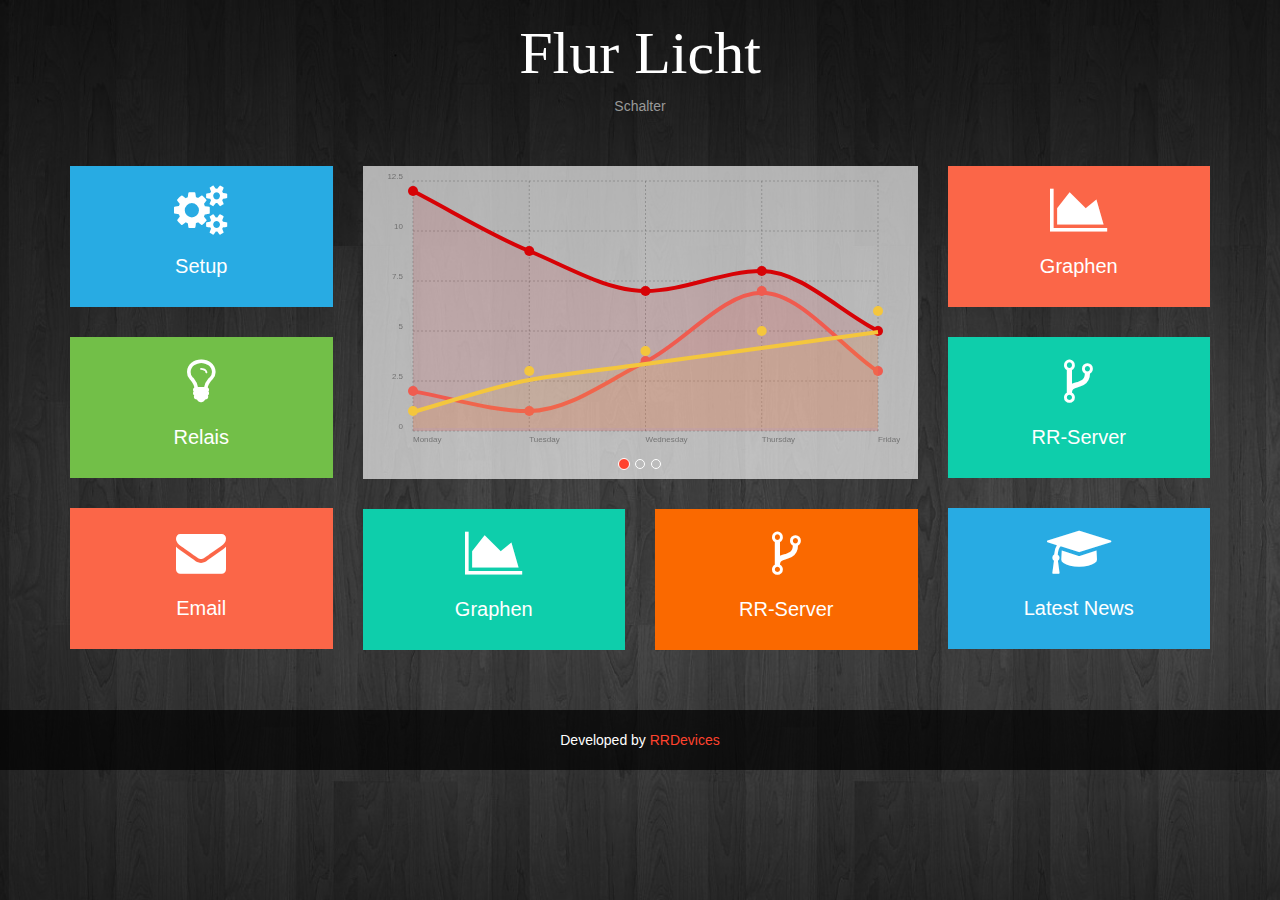
==== commit 01cca146: "Added an page export tool and worked on WIFI setup" ====
--- a/tempaltes/page/index.html
+++ b/tempaltes/page/index.html
@@ -8,7 +8,7 @@
         <meta name="viewport" content="width=device-width, initial-scale=1">
         <meta name="description" content="">
         <meta name="author" content="">
-        <title>RRDev</title>
+        <title id="pageTitle"> RRDev </title>
 
          
         <link href="bootstrap/css/bootstrap.min.css" rel="stylesheet">
@@ -22,57 +22,14 @@
        
         <link href="css/style.css" rel="stylesheet">
 
-       
-        <link href='http://fonts.googleapis.com/css?family=Lobster' rel='stylesheet' type='text/css'>
-
-
-		
-        <link href="css/chartist.css" rel="stylesheet"> -->
-        
-        <script>
-			/*
-		function loadCSSSync (src) {
-			var s = document.createElement('link');
-			s.href = src;
-			s.rel = "stylesheet";
-			s.async = false;                                 // <-- this is important
-			document.getElementsByTagName('head')[0].appendChild(s);
-		}
-        function loadScriptSync (src) {
-			var s = document.createElement('script');
-			s.src = src;
-			s.type = "text/javascript";
-			s.async = false;                                 // <-- this is important
-			document.getElementsByTagName('head')[0].appendChild(s);
-		}
-		
-		loadCSSSync("bootstrap/css/bootstrap.min.css");
-		loadCSSSync("css/font-awesome.min.css");
-		loadCSSSync("css/style.css");
-		loadCSSSync("css/animate.css");
-		loadCSSSync("css/chartist.css");
-		
-		
-		loadScriptSync("js/chartist.min.js");
-		loadScriptSync("js/jquery-2.1.1.min.js");
-		loadScriptSync("bootstrap/js/bootstrap.min.js");
-		loadScriptSync("js/jqBootstrapValidation.js");
-		loadScriptSync("js/modernizr.custom.js");
-		loadScriptSync("js/script.js");*/
-		</script>
-		
-		
+        <link href="css/chartist.css" rel="stylesheet"> 
 		<script src="js/chartist.min.js"></script>
         <script src="js/jquery-2.1.1.min.js"></script>
         <script src="bootstrap/js/bootstrap.min.js"></script>
         <script src="js/jquery.appear.js"></script>
-        <script src="js/contact_me.js"></script>
         <script src="js/jqBootstrapValidation.js"></script>
         <script src="js/modernizr.custom.js"></script>
         <script src="js/script.js"></script> 
-        
- 
-
         <!--[if lt IE 9]>
             <script src="https://oss.maxcdn.com/libs/html5shiv/3.7.0/html5shiv.js"></script>
             <script src="https://oss.maxcdn.com/libs/respond.js/1.4.2/respond.min.js"></script>
@@ -269,16 +226,16 @@
                     </div>
 					
                     <div class="row">
-					<form class="">
                         <div class="col-md-4 col-sm-6 col-xs-12">
+							<form id="setupWifiForm" >
                             <div class="feature">
-                                <i class="fa fa-wifi"></i>
+                               <i class="fa fa-wifi"></i>
                                 <div class="feature-content">
                                     <h4>Wifi-Setup</h4>
                                     <p>Setup the connection to your router</p>
 									<div class="form-group ">
 									<label>SSID / Name</label>
-                                            <select class="form-control" required data-validation-required-message="Please choose a Wifi.">
+                                            <select name ="ssid"  class="form-control" required data-validation-required-message="Please choose a Wifi.">
 											<option >Please select...</option>
 											<option>one</option>
 											<option>two</option>
@@ -288,12 +245,35 @@
                                      </div>
 									 <div class="form-group">
 									    <label>Password</label>
-                                        <input   class="form-control" type="password" placeholder="password" />
+                                        <input  name="pass" class="form-control" type="password" placeholder="password" />
                                         <p class="help-block text-danger"></p>
-										
                                      </div>
-                                </div>
-                            </div>
+                                     <button type="submit" class="btn-block btn btn-lg btn-primary">Save Settings</button>
+                                </div>
+                            </div>
+                            </form>
+                            <script>
+                            $('#setupWifiForm').submit(function(){
+								var form=$(this);
+								var classes=form.find(".fa").prop('class');
+								form.find('.form-control').prop('disabled',true);
+								form.find(".fa").removeClass(classes).addClass('fa fa-cog fa-spin');
+								$.ajax({url:"setup/",
+									data:form.serialize()+"&rresction=wifi",
+									})
+									.success(function(data){
+											console.log(data);
+											form.find(".fa").removeClass('fa fa-cog fa-spin').addClass(classes);
+										})
+									.error(function(){
+										console.log("Error");
+										})
+									.done(function(){
+										form.find('.form-control').prop('disabled',false);		
+											});
+								return false;
+								});
+                            </script>
                         </div><!-- /.col-md-4 -->
                         <div class="col-md-4 col-sm-6 col-xs-12">
                             <div class="feature">
@@ -359,12 +339,6 @@
                         </div><!-- /.col-md-4 -->
 					</form>
                     </div><!-- /.row -->
-					  <div class="clearfix"></div>
-						<div class="col-lg-offset-1 col-lg-10 " style="z-index:10001; position:fixed; bottom: 10px;left:0px;">
-							<div id="success"></div>
-							<button type="submit" class="btn-block btn btn-lg btn-primary">Save Settings</button>
-						</div>
-
                 </div>
                 
             </div>
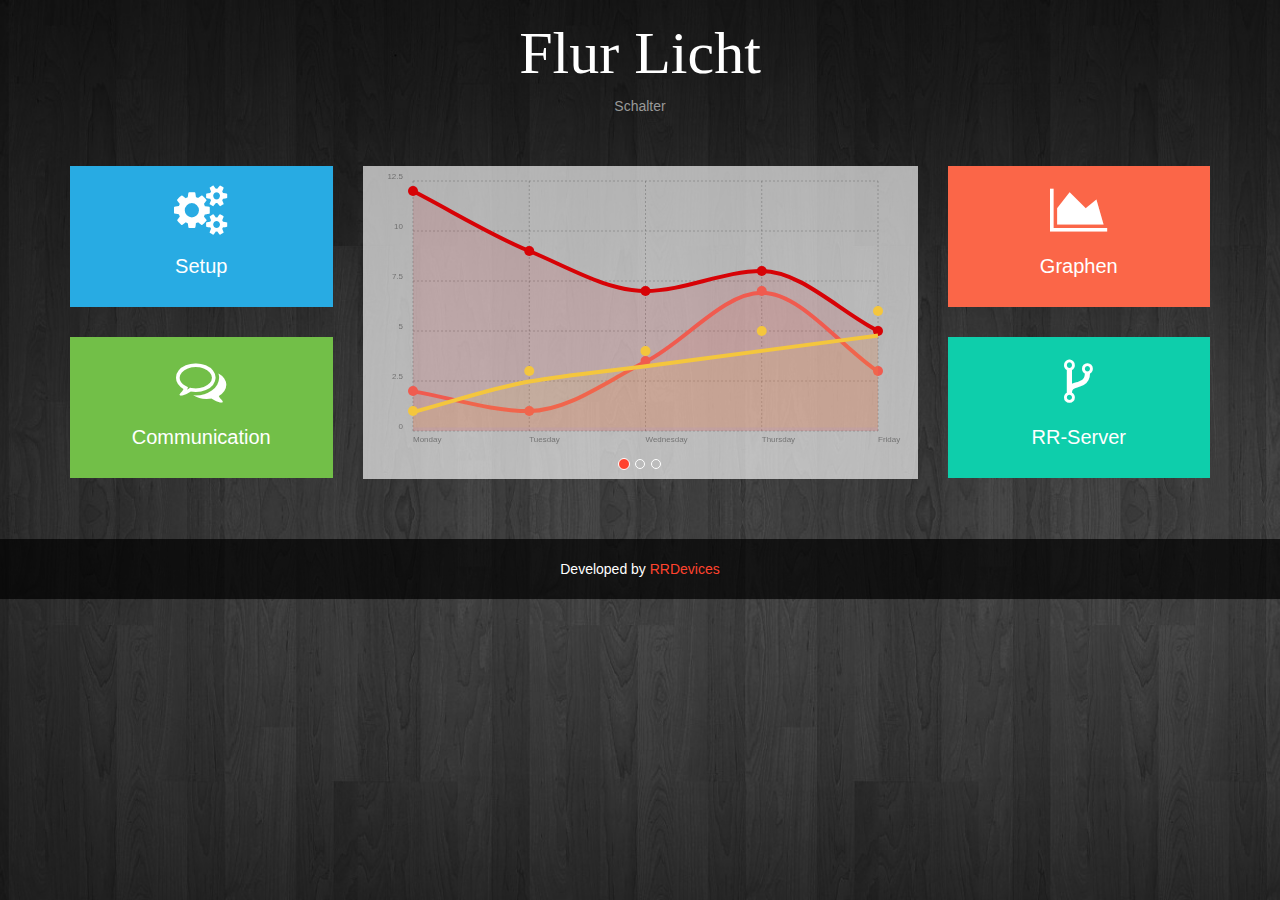
==== commit 5227a218: "More Work on Config/Setup part + Webpage" ====
--- a/tempaltes/page/index.html
+++ b/tempaltes/page/index.html
@@ -9,19 +9,10 @@
         <meta name="description" content="">
         <meta name="author" content="">
         <title id="pageTitle"> RRDev </title>
-
-         
         <link href="bootstrap/css/bootstrap.min.css" rel="stylesheet">
-
-     
         <link href="css/font-awesome.min.css" rel="stylesheet">
-		
-		
         <link href="css/animate.css" rel="stylesheet">
-
-       
         <link href="css/style.css" rel="stylesheet">
-
         <link href="css/chartist.css" rel="stylesheet"> 
 		<script src="js/chartist.min.js"></script>
         <script src="js/jquery-2.1.1.min.js"></script>
@@ -30,6 +21,80 @@
         <script src="js/jqBootstrapValidation.js"></script>
         <script src="js/modernizr.custom.js"></script>
         <script src="js/script.js"></script> 
+        <script src="js/ajaxq.js"></script> 
+        <script>
+			function getByName(name){
+					console.log("By Name",$("[name='"+name+"']"));
+					return $("[name='"+name+"']");
+				}
+				
+				
+				$(function(){
+					$('[data-toggle="tooltip"]').tooltip();
+					
+					});
+        </script> 
+        
+         <script>
+								
+							$(function(){
+								setTimeout(function(){
+										$.get("get/wifilist",function(data){
+											getByName("ssid").html(data);
+										}).always(function(){
+											$.getJSON("/fs/list",function(data){
+													$(data).each(function(idx,el){
+															//get basename
+															var base=el['name'].substring(el['name'].lastIndexOf('/') +1).replace('.json','');
+															//base
+															$.getq("config",el['name'].replace('json','php'),function(data){
+																data=$.parseJSON(data);
+																console.log(data);
+																var form = $('[data-rrsection="'+data['rrsection']+'"]');
+																$.each(data,function(key,value){
+																		console.log(key);
+																		form.find('[name="'+key+'"]').val(value);
+																	});
+																
+																
+																
+																});
+															console.log(el,base);
+														
+														});
+												});//end device
+										
+									   });//end wifilist
+										
+									},300);
+									
+									
+							 $('.setupForm').submit(function(){
+								var form=$(this);
+								//save data befor disable otherwise no date ist returen from serialze()
+								var ajaxData=form.serialize()+"&rrsection="+form.data('rrsection');
+								form.find('.form-control').prop('disabled',true);
+								form.find(".fa").addClass("fa-spin");
+								$.ajax({url:"setup/",
+									    data:ajaxData,
+									 })
+									.success(function(data){
+											console.log(data);
+											//form.find(".fa").removeClass('fa fa-cog fa-spin').addClass(classes);
+											
+										})
+									.error(function(){
+										console.log("Error");
+										})
+									.done(function(){
+										 form.find('.form-control').prop('disabled',false);	
+										 form.find(".fa").removeClass("fa-spin");	
+											});
+								return false;
+								});		
+							});	//end DOM-ready
+                           
+                            </script>
         <!--[if lt IE 9]>
             <script src="https://oss.maxcdn.com/libs/html5shiv/3.7.0/html5shiv.js"></script>
             <script src="https://oss.maxcdn.com/libs/respond.js/1.4.2/respond.min.js"></script>
@@ -62,27 +127,19 @@
                     
                     <div class="col-md-3">
                         
-                        <div class="menu-item blue">
+                        <div class="menu-item blue" data-toggle="tooltip" title="WIFI and Device Setup">
                             <a href="#settings-modal" data-toggle="modal">
                                 <i class="fa fa-cogs"></i>
                                 <p>Setup</p>
                             </a>
                         </div>
                         
-                        <div class="menu-item green">
+                        <div class="menu-item green" data-toggle="tooltip" title="Email, Telegram, HTTP and Blynk">
                             <a href="#portfolio-modal" data-toggle="modal">
-                                <i class="fa fa-lightbulb-o"></i>
-                                <p>Relais</p>
+                                <i class="fa fa-comments-o"></i>
+                                <p>Communication</p>
                             </a>
                         </div>
-                        
-                        <div class="menu-item light-red">
-                            <a href="#about-modal" data-toggle="modal">
-                                <i class="fa fa-envelope"></i>
-                                <p>Email</p>
-                            </a>
-                        </div> 
-                        
                     </div>
                     
                     <div class="col-md-6">
@@ -140,28 +197,6 @@
                         </div>
                         <!-- End Carousel Section -->
                         
-                      <div class="row">
-                            <div class="col-md-6">
-                                <div class="menu-item color responsive">
-                                    <a href="#service-modal" data-toggle="modal">
-                                        <i class="fa fa-area-chart"></i>
-                                        <p>Graphen</p>
-                                    </a>
-                                </div>
-                            </div>
-                            
-                            <div class="col-md-6">
-                                <div class="menu-item light-orange responsive-2">
-                                    <a href="#team-modal" data-toggle="modal">
-                                        <i class="fa fa-code-fork"></i>
-                                        <p>RR-Server</p>
-                                    </a>
-                                </div>
-                            </div>
-                            
-                        </div>
-					
-                        
                     </div>
                     
                     <div class="col-md-3">
@@ -179,14 +214,7 @@
                                         <i class="fa fa-code-fork"></i>
                                         <p>RR-Server</p>
                                     </a>
-                        </div>
-                        
-                         <div class="menu-item blue">
-                            <a href="#news-modal" data-toggle="modal">
-                                <i class="fa fa-mortar-board"></i>
-                                <p>Latest News</p>
-                            </a>
-                        </div>                         
+                        </div>                  
                     </div>
                 </div>
             </div>
@@ -208,7 +236,7 @@
         <!-- End Copyright Section -->
         
         
-        <!-- Start Feature Section -->
+        <!-- Start Setup Section -->
         <div class="section-modal modal fade" id="settings-modal" tabindex="-1" role="dialog" aria-hidden="true">
             <div class="modal-content">
                 <div class="close-modal" data-dismiss="modal">
@@ -227,19 +255,16 @@
 					
                     <div class="row">
                         <div class="col-md-4 col-sm-6 col-xs-12">
-							<form id="setupWifiForm" >
+							<form class="setupForm" data-rrsection="wifi" >
                             <div class="feature">
-                               <i class="fa fa-wifi"></i>
+                               <i class="fa fa-wifi blue"></i>
                                 <div class="feature-content">
                                     <h4>Wifi-Setup</h4>
                                     <p>Setup the connection to your router</p>
 									<div class="form-group ">
 									<label>SSID / Name</label>
                                             <select name ="ssid"  class="form-control" required data-validation-required-message="Please choose a Wifi.">
-											<option >Please select...</option>
-											<option>one</option>
-											<option>two</option>
-											<option>three</option>
+											<option disabled >loading...</option>
 											</select>
                                             <p class="help-block text-danger"></p>
                                      </div>
@@ -248,102 +273,98 @@
                                         <input  name="pass" class="form-control" type="password" placeholder="password" />
                                         <p class="help-block text-danger"></p>
                                      </div>
-                                     <button type="submit" class="btn-block btn btn-lg btn-primary">Save Settings</button>
+                                     <button type="submit" class="btn-block btn btn-lg btn-primary">Save</button>
                                 </div>
                             </div>
                             </form>
-                            <script>
-                            $('#setupWifiForm').submit(function(){
-								var form=$(this);
-								var classes=form.find(".fa").prop('class');
-								form.find('.form-control').prop('disabled',true);
-								form.find(".fa").removeClass(classes).addClass('fa fa-cog fa-spin');
-								$.ajax({url:"setup/",
-									data:form.serialize()+"&rresction=wifi",
-									})
-									.success(function(data){
-											console.log(data);
-											form.find(".fa").removeClass('fa fa-cog fa-spin').addClass(classes);
-										})
-									.error(function(){
-										console.log("Error");
-										})
-									.done(function(){
-										form.find('.form-control').prop('disabled',false);		
-											});
-								return false;
-								});
-                            </script>
+                           
                         </div><!-- /.col-md-4 -->
                         <div class="col-md-4 col-sm-6 col-xs-12">
+                            <form class="setupForm" data-rrsection="device">
                             <div class="feature">
-                                <i class="fa fa-home"></i>
+                                <i class="fa fa-home blue"></i>
                                 <div class="feature-content">
                                     <h4>Location</h4>
-                                    <p>Define device location</p>
+                                    <p>Define device location.
+                                     <a class="fa fa-info-circle" data-toggle="tooltip" title="If you set floor and name, you can reach your device under http://floor.name.local" ></a>
+                                      </p>
 									  <div class="form-group ">
 									  <label>Id</label>
-									  <input type="text" type="text" data-validation="number" class="form-control" placeholder="e.g. 123" />
+									  <input name="id" type="text" type="text" data-validation="number" class="form-control" placeholder="e.g. 123" />
 									   <p class="help-block text-danger"></p>
 									  </div>
 									  <div class="form-group ">
 									  <label>Floor</label>
-									  <input type="text" type="text" data-validation="number"  class="form-control" placeholder="e.g. 1" />
+									  <input name="floor" type="text" data-validation="text"  class="form-control" placeholder="celler" />
 									  </div>
 									  <div class="form-group ">
 									  <label>Name</label>
-									  <input type="text" type="text" required class="form-control" placeholder="Table-Lamp">
+									  <input name="name" type="text" required class="form-control" placeholder="Table-Lamp">
 									   <p class="help-block text-warning"></p>
 									   </div>
-                                </div>
-                            </div>
+									    <button type="submit" class="btn-block btn btn-lg btn-primary">Save</button>
+                                </div>
+                            </div>
+                            </form>
                         </div><!-- /.col-md-4 -->
+							<div class="col-md-4 col-sm-6 col-xs-12">
+								<form class="setupForm" data-rrsection="units">
+								<div class="feature">
+									<i class="fa fa-tachometer blue"></i>
+									<div class="feature-content">
+										<h4>Units</h4>
+										<p>How many Ticks are a Unit</p>
+										  <div class="form-group ">
+											<label>Unit label</label>
+											  <input type="text" type="text" data-validation="text" class="form-control" placeholder="kw/h or m³" />
+											   <p class="help-block text-danger"></p>
+										   </div>
+										  <div class="form-group ">
+										  <label>Impulses per Unit</label>
+											<input type="text" type="number" step="1" min="1" data-validation="number" class="form-control" placeholder="e.g.1000" />
+											<p class="help-block text-danger"></p>
+										  </div>
+										  <button type="submit" class="btn-block btn btn-lg btn-primary">Save</button>
+									</div>
+								</div>
+								</form>
+							</div><!-- /.col-md-4 -->
+						</div><!-- /.row -->
+					    <div class="row">
                         <div class="col-md-4 col-sm-6 col-xs-12">
+							<form class="setupForm" data-rrsection="ntp" >
                             <div class="feature">
-                                <i class="fa fa-paper-plane"></i>
+                               <i class="fa fa-clock-o blue"></i>
                                 <div class="feature-content">
-                                    <h4>HTTP send</h4>
-                                    <p>Set a URL that is called on state-changes</p>
+                                    <h4>NTP</h4>
+                                    <p>Time synchronisation</p>
 									 <div class="form-group ">
-									 <label class="checkbox-inline"><input type="checkbox" value="">Enable HTTP-Send</label>
+									 <label class="checkbox-inline">
+										 <input type="hidden" value="false" name="enabled">
+										 <input type="checkbox" value="true" name="enabled">Enable NTP
+									 </label>
 									 </div>
-									 <div class="form-group ">
-									  <label>URL</label>
-									  <div class="input-group">
-									  <span class="input-group-addon">http://</span>
-									  <input type="text" type="text" data-validation="number" class="form-control"placeholder="192.168.0.128/log.php?cnt={cnt}&id={id}" />
-									   <p class="help-block text-danger"></p>
-									   </div>
+									<div class="form-group ">
+										  <label>Interval</label>
+										  <div class="input-group">
+											<span class="input-group-addon">every</span>
+											<input name="interval" type="text" data-validation="number" class="form-control"placeholder="" />
+											<span class="input-group-addon">hours</span>
+										  </div>
+										   <p class="help-block text-danger"></p>
 									  </div>
-                                </div>
-                            </div>
+									  <button type="submit" class="btn-block btn btn-lg btn-primary">Save</button>
+                                </div>
+                            </div>
+                            </form>
+                           
                         </div><!-- /.col-md-4 -->
-						 </div><!-- /.row -->
-						<div class="row">
-						 <div class="col-md-4 col-sm-6 col-xs-12">
-                            <div class="feature">
-                                <i class="fa fa-paper-plane"></i>
-                                <div class="feature-content">
-                                    <h4>HTTP 23423423</h4>
-                                    <p>Set a URL that is called on state-changes</p>
-									 <div class="form-group ">
-									  <label>URL</label>
-									  <div class="input-group">
-									  <span class="input-group-addon">http://</span>
-									  <input type="text" type="text" data-validation="number" class="form-control" placeholder="192.168.0.128/log.php?cnt={cnt}&id={id}" />
-									   <p class="help-block text-danger"></p>
-									   </div>
-									  </div>
-                                </div>
-                            </div>
-                        </div><!-- /.col-md-4 -->
-					</form>
-                    </div><!-- /.row -->
+						</div><!-- /.row -->
                 </div>
                 
             </div>
         </div>
-        <!-- End Feature Section -->
+        <!-- End Setup Section -->
         
         
         
@@ -360,171 +381,43 @@
                 <div class="container">
                     <div class="row">
                         <div class="section-title text-center">
-                            <h3>Our Portfolio</h3>
-                            <p>Duis aute irure dolor in reprehenderit in voluptate</p>
-                        </div>
-                    </div>
-                    <div class="row">
-                        
-                     
-                        
+                            <h3>TODO</h3>
+                            <p>her it goes</p>
+                        </div>
+                    </div>
+                    <div class="row">
+							 <div class="col-md-4 col-sm-6 col-xs-12">
+								 <form class="setupForm" data-rrsection="httpSend">
+                            <div class="feature">
+                                <i class="fa fa-paper-plane green"></i>
+                                <div class="feature-content">
+                                    <h4>HTTP send</h4>
+                                    <p>Set a URL that is called on state-changes</p>
+									 <div class="form-group ">
+									 <label class="checkbox-inline">
+										 <input type="hidden" value="false" name="enabled">
+										 <input type="checkbox" value="true" name="enabled">Enable HTTP-Send
+									 </label>
+									 </div>
+									 <div class="form-group ">
+										  <label>URL</label>
+										  <div class="input-group">
+											<span class="input-group-addon">http://</span>
+											<input name="url" type="text" data-validation="number" class="form-control"placeholder="192.168.0.128/log.php?cnt={cnt}&id={id}" />
+										  </div>
+										   <p class="help-block text-danger"></p>
+									  </div>
+									  <button type="submit" class="btn-block btn btn-lg btn-success">Save</button>
+                                </div>
+                            </div>
+                            </form>
+                        </div><!-- /.col-md-4 --> 
                     </div><!-- /.row -->
                 </div>
                 
             </div>
         </div>
         <!-- End Portfolio Section -->
-        
-        
-        <!-- Start About Us Section -->
-        <div class="section-modal modal fade" id="about-modal" tabindex="-1" role="dialog" aria-hidden="true">
-            <div class="modal-content">
-                <div class="close-modal" data-dismiss="modal">
-                    <div class="lr">
-                        <div class="rl">
-                        </div>
-                    </div>
-                </div>
-                
-                <div class="container">
-                    <div class="row">
-                        <div class="section-title text-center">
-                            <h3>About Us</h3>
-                            <p>Duis aute irure dolor in reprehenderit in voluptate</p>
-                        </div>
-                    </div>
-                    <div class="row">
-                        <div class="col-md-12">
-                            <div class="about-text">
-                                <p>Contrary to popular belief, Lorem Ipsum is not simply random text. It has roots in a piece of classical Latin literature from 45 BC, making it over 2000 years old. Richard McClintock, a Latin professor at Hampden-Sydney College in Virginia, looked up one of the more obscure Latin words, consectetur, from a Lorem Ipsum passage, and going through the cites of the word in classical literature, discovered the undoubtable source. At vero eos et accusamus et iusto odio dignissimos ducimus qui blanditiis praesentium voluptatum deleniti atque corrupti quos dolores et quas molestias excepturi sint occaecati cupiditate non provident. It has roots in a piece of classical Latin literature from 45 BC</p>
-                                <div class="row">
-                                    <div class="col-md-4 col-sm-6">
-                                        <ul>
-                                            <li><i class="fa fa-check-square"></i>Sed ut perspiciatis unde omnis iste natus</li>
-                                            <li><i class="fa fa-check-square"></i>Nor again is there anyone who loves</li>
-                                            <li><i class="fa fa-check-square-o"></i>At vero eos et accusamus et iusto odio</li>
-                                            <li><i class="fa fa-check-square-o"></i>Et harum quidem rerum facilis</li>
-                                        </ul>
-                                    </div>
-                                    <div class="col-md-4 col-sm-6">
-                                        <ul>
-                                            <li><i class="fa fa-check-square"></i>Nor again is there anyone who loves</li>
-                                            <li><i class="fa fa-check-square"></i>Nor again is there anyone who loves</li>
-                                            <li><i class="fa fa-check-square-o"></i>Et harum quidem rerum facilis</li>
-                                            <li><i class="fa fa-check-square-o"></i>At vero eos et accusamus et iusto odio</li>
-                                        </ul>
-                                    </div>
-                                    <div class="col-md-4 col-sm-6">
-                                        <ul>
-                                            <li><i class="fa fa-check-square"></i>Nor again is there anyone who loves</li>
-                                            <li><i class="fa fa-check-square"></i>Nor again is there anyone who loves</li>
-                                            <li><i class="fa fa-check-square-o"></i>Et harum quidem rerum facilis</li>
-                                            <li><i class="fa fa-check-square-o"></i>At vero eos et accusamus et iusto odio</li>
-                                        </ul>
-                                    </div>
-                                </div><!-- /.row -->
-                            </div>
-                        </div>
-                    </div><!-- /.row -->
-                    <div class="row">
-                        <div class="col-md-6 col-sm-6">
-                            <div class="skill-shortcode">
-                        
-                                <!-- Progress Bar -->
-                                <div class="skill">
-                                    <p>Web Design</p>          
-                                    <div class="progress">         
-                                        <div class="progress-bar" role="progressbar"  data-percentage="60">
-                                            <span class="progress-bar-span" >60%</span>
-                                            <span class="sr-only">60% Complete</span>
-                                        </div>
-                                    </div>  
-                                </div>
-
-                                <!-- Progress Bar -->
-                                <div class="skill">
-                                    <p>HTML & CSS</p>          
-                                    <div class="progress">         
-                                        <div class="progress-bar" role="progressbar"  data-percentage="95">
-                                            <span class="progress-bar-span" >95%</span>
-                                            <span class="sr-only">95% Complete</span>
-                                        </div>
-                                    </div>  
-                                </div>
-
-                                <!-- Progress Bar -->
-                                <div class="skill">
-                                    <p>Wordpress</p>          
-                                    <div class="progress">         
-                                        <div class="progress-bar" role="progressbar"  data-percentage="80">
-                                            <span class="progress-bar-span" >80%</span>
-                                            <span class="sr-only">80% Complete</span>
-                                        </div>
-                                    </div>  
-                                </div>
-
-                                <!-- Progress Bar -->
-                                <div class="skill">
-                                    <p>Joomla</p>          
-                                    <div class="progress">         
-                                        <div class="progress-bar" role="progressbar"  data-percentage="100">
-                                            <span class="progress-bar-span" >100%</span>
-                                            <span class="sr-only">100% Complete</span>
-                                        </div>
-                                    </div>  
-                                </div>
-
-                                <!-- Progress Bar -->
-                                <div class="skill">
-                                    <p>Extension</p>          
-                                    <div class="progress">         
-                                        <div class="progress-bar" role="progressbar"  data-percentage="70">
-                                            <span class="progress-bar-span" >70%</span>
-                                            <span class="sr-only">70% Complete</span>
-                                        </div>
-                                    </div>  
-                                </div>
-
-                            </div>
-                        </div>
-                        <div class="col-md-6">
-                            <div class="custom-tab">
-                        
-                                <ul class="nav nav-tabs nav-justified" role="tablist">
-                                    <li class="active"><a href="#tab-1" role="tab" data-toggle="tab">Our Mission</a></li>
-                                    <li><a href="#tab-2" role="tab" data-toggle="tab">Our Vission</a></li>
-                                    <li><a href="#tab-3" role="tab" data-toggle="tab">Company History</a></li>
-                                </ul>
-
-                                <div class="tab-content">
-
-                                    <div class="tab-pane active" id="tab-1">
-                                        <p>At vero eos et accusamus et iusto odio dignissimos ducimus qui blanditiis praesentium voluptatum deleniti atque corrupti quos dolores et quas molestias excepturi sint occaecati cupiditate non provident, similique sunt in culpa qui officia deserunt mollitia animi, id est laborum et dolorum fuga. Et harum quidem rerum facilis est et expedita distinctio.</p>
-                                        <p>At vero eos et accusamus et iusto odio dignissimos ducimus qui blanditiis praesentium voluptatum deleniti atque corrupti quos dolores et quas molestias excepturi sint occaecati cupiditate non provident, similique sunt in culpa qui officia deserunt mollitia animi, id est laborum et dolorum fuga. Et harum quidem rerum facilis est et expedita distinctio. At vero eos et accusamus et iusto odio dignissimos ducimus qui blanditiis praesentium voluptatum deleniti atque corrupti quos dolores et quas molestias excepturi sint occaecati cupiditate non provident.</p>
-                                     </div>
-
-
-                                    <div class="tab-pane" id="tab-2">
-                                        <p>Nam libero tempore, cum soluta nobis est eligendi optio cumque nihil impedit quo minus id quod maxime placeat facere possimus, omnis voluptas assumenda est, omnis dolor repellendus.</p>
-                                        <p>At vero eos et accusamus et iusto odio dignissimos ducimus qui blanditiis praesentium voluptatum deleniti atque corrupti quos dolores et quas molestias excepturi sint occaecati cupiditate non provident, similique sunt in culpa qui officia deserunt mollitia animi, id est laborum et dolorum fuga. Et harum quidem rerum facilis est et expedita distinctio. At vero eos et accusamus et iusto odio dignissimos ducimus qui blanditiis praesentium voluptatum deleniti atque corrupti quos dolores et quas molestias excepturi sint occaecati cupiditate non provident.</p>
-                                    </div>
-
-
-                                    <div class="tab-pane" id="tab-3">
-                                        <p>Sed ut perspiciatis unde omnis iste natus error sit voluptatem accusantium doloremque laudantium, totam rem aperiam, eaque ipsa quae ab illo inventore veritatis et quasi architecto beatae vitae dicta sunt explicabo. Nemo enim ipsam voluptatem quia voluptas sit aspernatur aut odit aut fugit, sed quia consequuntur magni dolores eos qui ratione voluptatem sequi nesciunt.</p>
-                                        <p>At vero eos et accusamus et iusto odio dignissimos ducimus qui blanditiis praesentium voluptatum deleniti atque corrupti quos dolores et quas molestias excepturi sint occaecati cupiditate non provident, similique sunt in culpa qui officia deserunt mollitia animi, id est laborum et dolorum fuga. Et harum quidem rerum facilis est et expedita distinctio. At vero eos et accusamus et iusto odio dignissimos ducimus qui blanditiis praesentium voluptatum deleniti atque corrupti quos dolores et quas molestias excepturi sint occaecati cupiditate non provident.</p>
-                                    </div>
-
-                                </div><!-- /.tab-content -->
-
-                            </div>
-                        </div>
-                    </div>
-                </div>
-                
-            </div>
-        </div>
-        <!-- End About Us Section -->
         
         
         <!-- Start Service Section -->
--- a/tempaltes/page/css/style.css
+++ b/tempaltes/page/css/style.css
@@ -1,6 +1,4 @@
-/*@import url(http://fonts.googleapis.com/css?family=Open+Sans:400,300,700,600);
-@import url(http://fonts.googleapis.com/css?family=Oswald:400,300);
-*/
+
 
 body {
     background: url(../images/background.jpg) no-repeat;
@@ -8,7 +6,7 @@
     background-size: cover;
     background-position: 50% 50%;
 	background-color:#222;
-    font-family: 'Open Sans', sans-serif;
+    font-family: sans-serif;
 	heigth:100%;
 }
 
@@ -39,15 +37,15 @@
 }
 
 p {
-    font-family: 'Open Sans', sans-serif;
+    font-family: sans-serif;
     font-size: 13px;
     line-height: 21px;
 }
 
 
 .btn-primary {
-    border-color: #FF432E;
-    background-color: #FF432E;
+   /* border-color: #FF432E;
+    background-color: #FF432E;*/
     text-transform: uppercase;
     font-weight: 300;
     color: #fff;
@@ -62,8 +60,8 @@
 }
 
 .btn-secondary {
-    border-color: #AAA;
-    background-color: #AAA;
+   /* border-color: #AAA;
+    background-color: #AAA;*/
     text-transform: uppercase;
     font-weight: 300;
     color: #fff;
@@ -82,10 +80,10 @@
 .btn-primary:active,
 .btn-primary.active,
 .open .dropdown-toggle.btn-primary {
-    color: #FF432E;
+   /* color: #FF432E;
     border-color: #ea321e;
 	border-width-color: 5px;
-    background-color: #FFF !important;
+    background-color: #FFF !important; */
 }
 
 .btn-primary.disabled,
@@ -103,8 +101,8 @@
 .btn-primary.disabled.active,
 .btn-primary[disabled].active,
 fieldset[disabled] .btn-primary.active {
-    border-color: #FF432E;
-    background-color: #FF432E;
+    /*border-color: #FF432E;
+    background-color: #FF432E;*/
 }
 
 
@@ -114,7 +112,7 @@
     color: #666 !important;
     //font-style: italic;
     font-size: 28px;
-    font-family: 'Oswald', sans-serif;
+    font-family: sans-serif;
     text-transform: none;
 }
 
@@ -198,7 +196,7 @@
 }
 
 .menu-item a p {
-    font-family: 'Oswald', sans-serif;
+    font-family: sans-serif;
     font-weight: 300;
     font-size: 20px;
 }
@@ -361,7 +359,7 @@
     font-size: 15px;
     color: #666;
     font-weight: 300;
-    font-family: 'Oswald', sans-serif;
+    font-family: sans-serif;
 }
 
 .feature-2 h4{
@@ -369,7 +367,7 @@
     color: #444;
     padding-bottom: 10px;
     font-weight: 300;
-    font-family: 'Oswald', sans-serif;
+    font-family: sans-serif;
 }
 
 .feature p, .feature-2 p {
@@ -383,7 +381,6 @@
 .feature i {
    font-size:3.5em;
    color:#fff;
-    background: #FF432E;
     width: 100px;
     height: 100px;
    padding:25px;
@@ -403,17 +400,50 @@
 	-o-transition: box-shadow .6s ease-in-out;
 	transition: box-shadow .6s ease-in-out;
 }
+
+
 .no-touch .feature:hover i,
 	.no-touch .feature:active i,
-	.no-touch .feature:focus i {
+	.no-touch .feature:focus i{
         
 		-webkit-transition: box-shadow .4s ease-in-out;
 		-moz-transition: box-shadow .4s ease-in-out;
 		-o-transition: box-shadow .4s ease-in-out;
 		transition: box-shadow .4s ease-in-out;
+}
+
+.no-touch .feature:hover i.blue,
+	.no-touch .feature:active i.blue,
+	.no-touch .feature:focus i.blue{
+		box-shadow: 0 0 0 0 #28ABE3;
+}
+
+.no-touch .feature:hover i.green,
+	.no-touch .feature:active i.green,
+	.no-touch .feature:focus i.green{
+		box-shadow: 0 0 0 0 #72bf48;
+}
+.no-touch .feature:hover i.red,
+	.no-touch .feature:active i.red,
+	.no-touch .feature:focus i.red{
 		box-shadow: 0 0 0 0 #FF432E;
 }
-
+.no-touch .feature:hover i.light-red,
+	.no-touch .feature:active i.light-red,
+	.no-touch .feature:focus i.light-red{
+		box-shadow: 0 0 0 0 #FB6648;
+}
+.no-touch .feature:hover i.light-orange,
+	.no-touch .feature:active i.light-orange,
+	.no-touch .feature:focus i.light-orange{
+		box-shadow: 0 0 0 0 #FA6900;
+}
+
+.no-touch .feature:hover i.color,
+	.no-touch .feature:active i.color,
+	.no-touch .feature:focus i.color{
+		box-shadow: 0 0 0 0 #0ECEAB;
+}
 
 .feature-2 i {
     color:#FF432E;
@@ -448,7 +478,7 @@
     padding-top: 20%;
     padding-bottom: 10%;
     color: #fff;
-    font-family: 'Oswald', sans-serif;
+    font-family: sans-serif;
     font-weight: 300;
     font-size: 20px;
 }
@@ -581,7 +611,7 @@
     padding: 10px;
     font-size: 18px;
     color: #fff;
-    font-family: 'Oswald', sans-serif;
+    font-family: sans-serif;
     font-weight: 300;
 }
 
@@ -698,7 +728,7 @@
 }
 
 .team-details {
-    font-family: 'Open Sans', sans-serif;
+    font-family: sans-serif;
     padding-left: 10px;
     position: absolute;
     top: 0;
@@ -717,7 +747,7 @@
     font-size: 25px;
     font-weight: 300;
     color: #FF432E;
-    font-family: 'Oswald', sans-serif;
+    font-family: sans-serif;
     text-transform: none;
     text-align: center;
     padding-top: 20%;
@@ -970,7 +1000,7 @@
 }
 
 .testimonial h4 {
-    font-family: 'Oswald', sans-serif;
+    font-family: sans-serif;
     font-weight: 300;
     padding-top: 20px;
     padding-bottom: 20px;
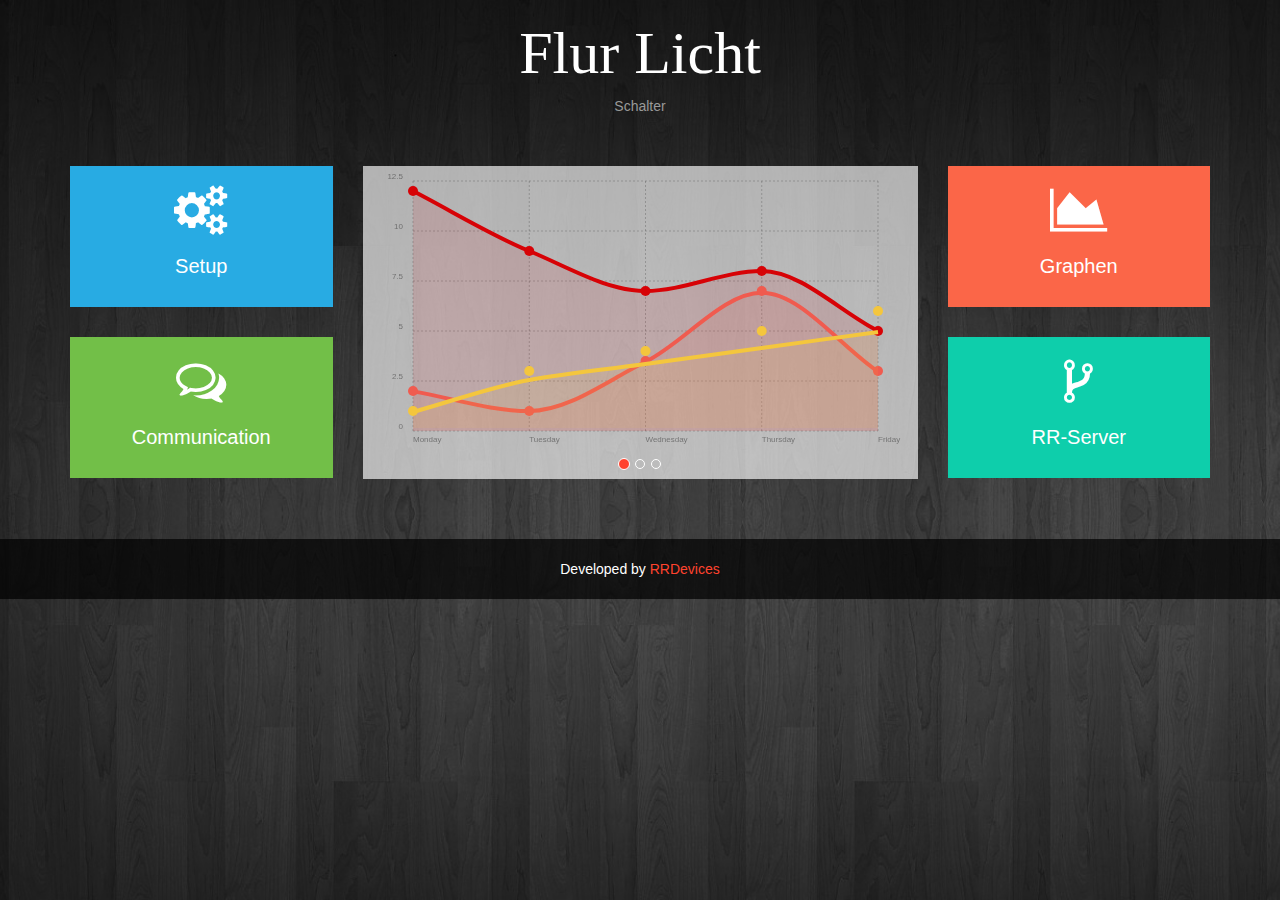
==== commit 6ce8cd84: "Almost doen to have a MVP for switch-device" ====
--- a/tempaltes/page/index.html
+++ b/tempaltes/page/index.html
@@ -1,8 +1,6 @@
 <!DOCTYPE html>
 <html lang="en">
-
     <head>
-
         <meta charset="utf-8">
         <meta http-equiv="X-UA-Compatible" content="IE=edge">
         <meta name="viewport" content="width=device-width, initial-scale=1">
@@ -135,7 +133,7 @@
                         </div>
                         
                         <div class="menu-item green" data-toggle="tooltip" title="Email, Telegram, HTTP and Blynk">
-                            <a href="#portfolio-modal" data-toggle="modal">
+                            <a href="#communication-modal" data-toggle="modal">
                                 <i class="fa fa-comments-o"></i>
                                 <p>Communication</p>
                             </a>
@@ -298,8 +296,12 @@
 									  <input name="floor" type="text" data-validation="text"  class="form-control" placeholder="celler" />
 									  </div>
 									  <div class="form-group ">
+									  <label>Room</label>
+									  <input name="room" type="text" data-validation="text"  class="form-control" placeholder="bedroom" />
+									  </div>
+									  <div class="form-group ">
 									  <label>Name</label>
-									  <input name="name" type="text" required class="form-control" placeholder="Table-Lamp">
+									  <input name="name" type="text" required class="form-control" placeholder="Lamp">
 									   <p class="help-block text-warning"></p>
 									   </div>
 									    <button type="submit" class="btn-block btn btn-lg btn-primary">Save</button>
@@ -359,6 +361,35 @@
                             </form>
                            
                         </div><!-- /.col-md-4 -->
+                        <div class="col-md-4 col-sm-6 col-xs-12">
+							<form class="setupForm" data-rrsection="switch" >
+                            <div class="feature">
+                               <i class="fa fa-lightbulb-o blue"></i>
+                                <div class="feature-content">
+                                    <h4>Relay</h4>
+                                    <p>Setup how switch state schould be distributed. Empty=off.</p>
+									<div class="form-group ">
+										  <label>Url</label>
+										  <div class="input-group">
+											<span class="input-group-addon">http://</span>
+											<input name="url" type="text" data-validation="" class="form-control"placeholder="" />
+										  </div>
+										   <p class="help-block text-danger"></p>
+									</div>
+									<div class="form-group ">
+										  <label>Blynk Pin (Virtual)</label>
+										  <div class="input-group">
+											<span class="input-group-addon">V</span>
+											<input name="blynkPin" type="text" data-validation="number" class="form-control"placeholder="e.g. 1" />
+										  </div>
+										   <p class="help-block text-danger"></p>
+									</div>
+									  <button type="submit" class="btn-block btn btn-lg btn-primary">Save</button>
+                                </div>
+                            </div>
+                            </form>
+                           
+                        </div><!-- /.col-md-4 -->
 						</div><!-- /.row -->
                 </div>
                 
@@ -368,8 +399,8 @@
         
         
         
-        <!-- Start Portfolio Section -->
-        <div class="section-modal modal fade" id="portfolio-modal" tabindex="-1" role="dialog" aria-hidden="true">
+        <!-- Start communication Section -->
+        <div class="section-modal modal fade" id="communication-modal" tabindex="-1" role="dialog" aria-hidden="true">
             <div class="modal-content">
                 <div class="close-modal" data-dismiss="modal">
                     <div class="lr">
@@ -382,42 +413,69 @@
                     <div class="row">
                         <div class="section-title text-center">
                             <h3>TODO</h3>
-                            <p>her it goes</p>
+                            <p>here it goes</p>
                         </div>
                     </div>
                     <div class="row">
 							 <div class="col-md-4 col-sm-6 col-xs-12">
 								 <form class="setupForm" data-rrsection="httpSend">
-                            <div class="feature">
-                                <i class="fa fa-paper-plane green"></i>
-                                <div class="feature-content">
-                                    <h4>HTTP send</h4>
-                                    <p>Set a URL that is called on state-changes</p>
-									 <div class="form-group ">
-									 <label class="checkbox-inline">
-										 <input type="hidden" value="false" name="enabled">
-										 <input type="checkbox" value="true" name="enabled">Enable HTTP-Send
-									 </label>
-									 </div>
-									 <div class="form-group ">
-										  <label>URL</label>
-										  <div class="input-group">
-											<span class="input-group-addon">http://</span>
-											<input name="url" type="text" data-validation="number" class="form-control"placeholder="192.168.0.128/log.php?cnt={cnt}&id={id}" />
-										  </div>
-										   <p class="help-block text-danger"></p>
-									  </div>
-									  <button type="submit" class="btn-block btn btn-lg btn-success">Save</button>
-                                </div>
-                            </div>
-                            </form>
+									<div class="feature">
+										<i class="fa fa-paper-plane green"></i>
+										<div class="feature-content">
+											<h4>HTTP send (TODO)</h4>
+											<p>Set a URL that is called on state-changes</p>
+											 <div class="form-group ">
+											 <label class="checkbox-inline">
+												 <input type="hidden" value="false" name="enabled">
+												 <input type="checkbox" value="true" name="enabled">Enable HTTP-Send
+											 </label>
+											 </div>
+											 <div class="form-group ">
+												  <label>URL</label>
+												  <div class="input-group">
+													<span class="input-group-addon">http://</span>
+													<input name="url" type="text" data-validation="number" class="form-control"placeholder="192.168.0.128/log.php?cnt={cnt}&id={id}" />
+												  </div>
+												   <p class="help-block text-danger"></p>
+											  </div>
+											  <button type="submit" class="btn-block btn btn-lg btn-success">Save</button>
+										</div>
+									</div>
+								</form>
+                        </div><!-- /.col-md-4 -->
+                         <div class="col-md-4 col-sm-6 col-xs-12">
+								 <form class="setupForm" data-rrsection="blynk">
+									<div class="feature">
+										<i class="fa green">B</i>
+									
+										<div class="feature-content">
+											<h4>Blynk</h4>
+											<p>Setup Blynk Connection</p>
+											 <div class="form-group ">
+											 <label class="checkbox-inline">
+												 <input type="hidden" value="false" name="enabled">
+												 <input type="checkbox" value="true" name="enabled">Enable Blynk
+											 </label>
+											 </div>
+											 <div class="form-group ">
+												  <label>Auth-Token</label>
+												  <div class="input-group">
+													<span class="input-group-addon">Auth</span>
+													<input name="auth" type="text" data-validation="number" class="form-control"placeholder="" />
+												  </div>
+												   <p class="help-block text-danger"></p>
+											  </div>
+											  <button type="submit" class="btn-block btn btn-lg btn-success">Save</button>
+										</div>
+									</div>
+								</form>
                         </div><!-- /.col-md-4 --> 
                     </div><!-- /.row -->
                 </div>
                 
             </div>
         </div>
-        <!-- End Portfolio Section -->
+        <!-- End communication Section -->
         
         
         <!-- Start Service Section -->
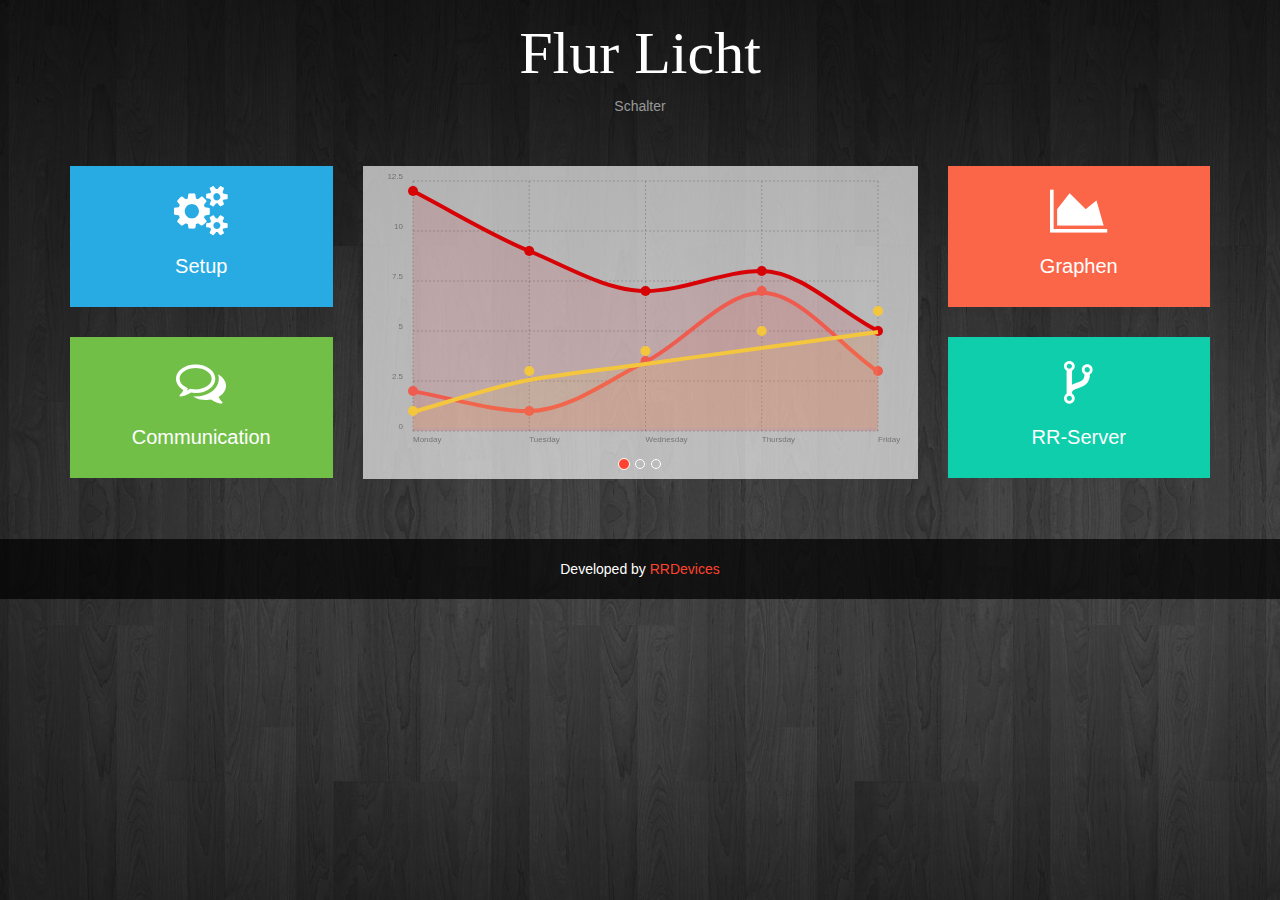
==== commit 3d0ec139: "First Test Running in Office" ====
--- a/tempaltes/page/index.html
+++ b/tempaltes/page/index.html
@@ -21,44 +21,65 @@
         <script src="js/script.js"></script> 
         <script src="js/ajaxq.js"></script> 
         <script>
-			function getByName(name){
-					console.log("By Name",$("[name='"+name+"']"));
-					return $("[name='"+name+"']");
-				}
-				
 				
 				$(function(){
 					$('[data-toggle="tooltip"]').tooltip();
+					//Change corresponding inputs
+					$('[data-enable]').change(function(){
+							$("[data-switchable="+$(this).data("enable")+"]").prop("disabled",!this.checked);
+						});	
 					
 					});
+					
+					function initSwitables(){
+							$('[data-enable]').each(function(){
+								$("[data-switchable="+$(this).data("enable")+"]").prop("disabled",!this.checked);
+							});
+					}
         </script> 
         
-         <script>
-								
+         <script>		
 							$(function(){
 								setTimeout(function(){
-										$.get("get/wifilist",function(data){
-											getByName("ssid").html(data);
+										$.get("get/wifilist/",function(data){
+											$("select[name=ssid]").html(data);
 										}).always(function(){
-											$.getJSON("/fs/list",function(data){
+											$.getJSON("fs/list/?dir=/config",function(data){
 													$(data).each(function(idx,el){
 															//get basename
 															var base=el['name'].substring(el['name'].lastIndexOf('/') +1).replace('.json','');
 															//base
-															$.getq("config",el['name'].replace('json','php'),function(data){
-																data=$.parseJSON(data);
+															//Add to que to read all the Data
+															$.getq("config",el['name'],function(data){
+																try{
+																	data=$.parseJSON(data);
+																}catch(err){
+																		;//do nothing
+																}
 																console.log(data);
-																var form = $('[data-rrsection="'+data['rrsection']+'"]');
+																var form = $('form[data-rrsection='+data['rrsection']+']');
 																$.each(data,function(key,value){
-																		console.log(key);
-																		form.find('[name="'+key+'"]').val(value);
+																		if(form.find('[name='+key+']').length <= 0){
+																			console.log("Element NOT found: ",key,value,form.find('[name='+key+']').length);
+																		}
+																		if(value === "true"){ //boolean value
+																			form.find('[name='+key+']').next().prop('checked',true);
+																		}else if(value === "false"){ //boolean value
+																			form.find('[name='+key+']').next().prop('checked',false);
+																		}else{
+																			//if it hast a value ste it else set the text
+																			var el=form.find('[name='+key+']');
+																			var attr=el.val();
+																			if(typeof attr !== typeof undefined && attr !== false){
+																				el.val(value);
+																			}else{
+																				el.text(value);
+																			}
+																		}
 																	});
-																
-																
-																
+																	
+																	initSwitables(); //Set hte enables/Disables tate accoruding to checkboxes
 																});
-															console.log(el,base);
-														
 														});
 												});//end device
 										
@@ -261,7 +282,7 @@
                                     <p>Setup the connection to your router</p>
 									<div class="form-group ">
 									<label>SSID / Name</label>
-                                            <select name ="ssid"  class="form-control" required data-validation-required-message="Please choose a Wifi.">
+									       <select name ="ssid"  class="form-control" required data-validation-required-message="Please choose a Wifi.">
 											<option disabled >loading...</option>
 											</select>
                                             <p class="help-block text-danger"></p>
@@ -318,14 +339,30 @@
 										<p>How many Ticks are a Unit</p>
 										  <div class="form-group ">
 											<label>Unit label</label>
-											  <input type="text" type="text" data-validation="text" class="form-control" placeholder="kw/h or m³" />
+											  <input name="unit" type="text" type="text" data-validation="text" class="form-control" placeholder="kw/h or m³" />
 											   <p class="help-block text-danger"></p>
 										   </div>
 										  <div class="form-group ">
 										  <label>Impulses per Unit</label>
-											<input type="text" type="number" step="1" min="1" data-validation="number" class="form-control" placeholder="e.g.1000" />
+											<input name="pulsesPerUnit" type="text" type="number" step="1" min="1" data-validation="number" class="form-control" placeholder="e.g.1000" />
 											<p class="help-block text-danger"></p>
 										  </div>
+										   <div class="form-group ">
+										 <label class="checkbox-inline">
+											 <input type="hidden" value="false" name="blynkEnabled">
+											 <input type="checkbox" value="true" name="blynkEnabled" data-enable="blynkPulse" >Enable Blynk
+										 </label>
+										</div>
+										<div class="form-group ">
+											  <label>Blynk Pin Pulsecount
+											  <a class="fa fa-info-circle" data-toggle="tooltip" title="Will transmit a float with pulses/pulsesPerUnit" ></a>
+											  </label>
+											  <div class="input-group">
+												<span class="input-group-addon">Virtual Pin: V</span>
+												<input data-switchable="blynkPulse" name="blynkTemp" type="text" data-validation="number" class="form-control"placeholder="1" />
+											  </div>
+											   <p class="help-block text-danger"></p>
+										</div>
 										  <button type="submit" class="btn-block btn btn-lg btn-primary">Save</button>
 									</div>
 								</div>
@@ -341,16 +378,19 @@
                                     <h4>NTP</h4>
                                     <p>Time synchronisation</p>
 									 <div class="form-group ">
-									 <label class="checkbox-inline">
-										 <input type="hidden" value="false" name="enabled">
-										 <input type="checkbox" value="true" name="enabled">Enable NTP
-									 </label>
+										  <label>Enable</label>
+										  <div class="input-group">
+									     <label class="checkbox-inline">
+											<input type="hidden" value="false" name="enabled">
+											<input type="checkbox" value="true" name="enabled" data-enable="ntp">Enable NTP
+										</label>
+									 </div>
 									 </div>
 									<div class="form-group ">
 										  <label>Interval</label>
 										  <div class="input-group">
 											<span class="input-group-addon">every</span>
-											<input name="interval" type="text" data-validation="number" class="form-control"placeholder="" />
+											<input data-switchable="ntp" name="interval" type="text" data-validation="number" class="form-control"placeholder="" />
 											<span class="input-group-addon">hours</span>
 										  </div>
 										   <p class="help-block text-danger"></p>
@@ -361,35 +401,7 @@
                             </form>
                            
                         </div><!-- /.col-md-4 -->
-                        <div class="col-md-4 col-sm-6 col-xs-12">
-							<form class="setupForm" data-rrsection="switch" >
-                            <div class="feature">
-                               <i class="fa fa-lightbulb-o blue"></i>
-                                <div class="feature-content">
-                                    <h4>Relay</h4>
-                                    <p>Setup how switch state schould be distributed. Empty=off.</p>
-									<div class="form-group ">
-										  <label>Url</label>
-										  <div class="input-group">
-											<span class="input-group-addon">http://</span>
-											<input name="url" type="text" data-validation="" class="form-control"placeholder="" />
-										  </div>
-										   <p class="help-block text-danger"></p>
-									</div>
-									<div class="form-group ">
-										  <label>Blynk Pin (Virtual)</label>
-										  <div class="input-group">
-											<span class="input-group-addon">V</span>
-											<input name="blynkPin" type="text" data-validation="number" class="form-control"placeholder="e.g. 1" />
-										  </div>
-										   <p class="help-block text-danger"></p>
-									</div>
-									  <button type="submit" class="btn-block btn btn-lg btn-primary">Save</button>
-                                </div>
-                            </div>
-                            </form>
-                           
-                        </div><!-- /.col-md-4 -->
+                       
 						</div><!-- /.row -->
                 </div>
                 
@@ -469,6 +481,118 @@
 										</div>
 									</div>
 								</form>
+                        </div><!-- /.col-md-4 -->  <div class="col-md-4 col-sm-6 col-xs-12">
+							<form class="setupForm" data-rrsection="switch" >
+                            <div class="feature">
+                               <i class="fa fa-lightbulb-o green"></i>
+                                <div class="feature-content">
+                                    <h4>Relay</h4>
+                                    <p>Setup how switch state schould be distributed. Empty=off.</p>
+									<div class="form-group ">
+										  <label>Url</label>
+										  <div class="input-group">
+											<span class="input-group-addon">http://</span>
+											<input name="url" type="text" data-validation="" class="form-control"placeholder="" />
+										  </div>
+										   <p class="help-block text-danger"></p>
+									</div>
+									<div class="form-group ">
+										  <label>Blynk Pin</label>
+										  <div class="input-group">
+											<span class="input-group-addon">Virtual Pin: V</span>
+											<input name="blynkPin" type="text" data-validation="number" class="form-control"placeholder="e.g. 1" />
+										  </div>
+										   <p class="help-block text-danger"></p>
+									</div>
+									  <button type="submit" class="btn-block btn btn-lg btn-success">Save</button>
+                                </div>
+                            </div>
+                            </form>
+                           
+                        </div><!-- /.col-md-4 -->
+                         <div class="col-md-4 col-sm-6 col-xs-12">
+							<form class="setupForm" data-rrsection="dht" >
+                            <div class="feature">
+                               <i class="fa fa-thermometer-2 green"></i>
+                                <div class="feature-content">
+                                    <h4>Temperature and Humidity</h4>
+                                    <p>Send Data to URL or Blynk. (Leave empty if no Sensor is attached)</p>
+                                     <div class="form-group ">
+										 <label class="checkbox-inline">
+											 <input type="hidden" value="false" name="httpEnabled">
+											 <input type="checkbox" value="true" name="httpEnabled">Enable HTTP-Send
+										 </label>
+									</div>
+									<div class="form-group ">
+										  <label>Url</label>
+										  <p>Transmitted Values: temp, hum and tempIdx</p>
+										  <div class="input-group">
+											<span class="input-group-addon">http://</span>
+											<input name="url" type="text" data-validation="" class="form-control"placeholder="mypage.com/logger/" />
+										  </div>
+										   <p class="help-block text-danger"></p>
+									</div>
+									 <div class="form-group ">
+										 <label class="checkbox-inline">
+											 <input type="hidden" value="false" name="blynkEnabled">
+											 <input type="checkbox" value="true" name="blynkEnabled" data-enable="dht">Enable Blynk
+										 </label>
+									</div>
+									<div class="form-group ">
+										  <label>Blynk Pin Temperature</label>
+										  <div class="input-group">
+											<span class="input-group-addon">Virtual Pin: V</span>
+											<input data-switchable="dht" name="blynkTemp" type="text" data-validation="number" class="form-control"placeholder="1" />
+										  </div>
+										   <p class="help-block text-danger"></p>
+									</div>
+									<div class="form-group ">
+										  <label>Blynk Pin Humidity(Virtual)</label>
+										  <div class="input-group">
+											<span class="input-group-addon">Virtual Pin: V</span>
+											<input data-switchable="dht" name="blynkHum" type="text" data-validation="number" class="form-control"placeholder="2" />
+										  </div>
+										   <p class="help-block text-danger"></p>
+									</div>
+									<div class="form-group ">
+										  <label>Blynk Pin Heatindex</label>
+										  <div class="input-group">
+											<span class="input-group-addon">Virtual Pin: V</span>
+											<input data-switchable="dht" name="blynkTempIdx" type="text" data-validation="number" class="form-control"placeholder="3" />
+										  </div>
+										   <p class="help-block text-danger"></p>
+									</div>
+									  <button type="submit" class="btn-block btn btn-lg btn-success">Save</button>
+                                </div>
+                            </div>
+                            </form>
+                           
+                        </div><!-- /.col-md-4 -->
+                         <div class="col-md-4 col-sm-6 col-xs-12">
+								 <form class="setupForm" data-rrsection="mail">
+									<div class="feature">
+										<i class="fa green fa-envelope"></i>
+									
+										<div class="feature-content">
+											<h4>Startup-Mail</h4>
+											<p>Send Email on every startup</p>
+											 <div class="form-group ">
+											 <label class="checkbox-inline">
+												 <input type="hidden" value="false" name="enabled">
+												 <input type="checkbox" value="true" name="enabled" data-enable="mail" >Enable Startup-Mail
+											 </label>
+											 </div>
+											 <div class="form-group ">
+												  <label>Recipeints
+												  <a class="fa fa-info-circle" data-toggle="tooltip" title="Multiple Recipients can be separated by ';' " ></a>
+												  </label>
+													<input  data-switchable="mail" name="recipients" type="text" data-validation="number" class="form-control" placeholder="" />
+												   <p class="help-block text-danger"></p>
+											  </div>
+											  <button type="submit" class="btn-block btn btn-lg btn-success">Save</button>
+										</div>
+									</div>
+								</form>
                         </div><!-- /.col-md-4 --> 
                     </div><!-- /.row -->
                 </div>
